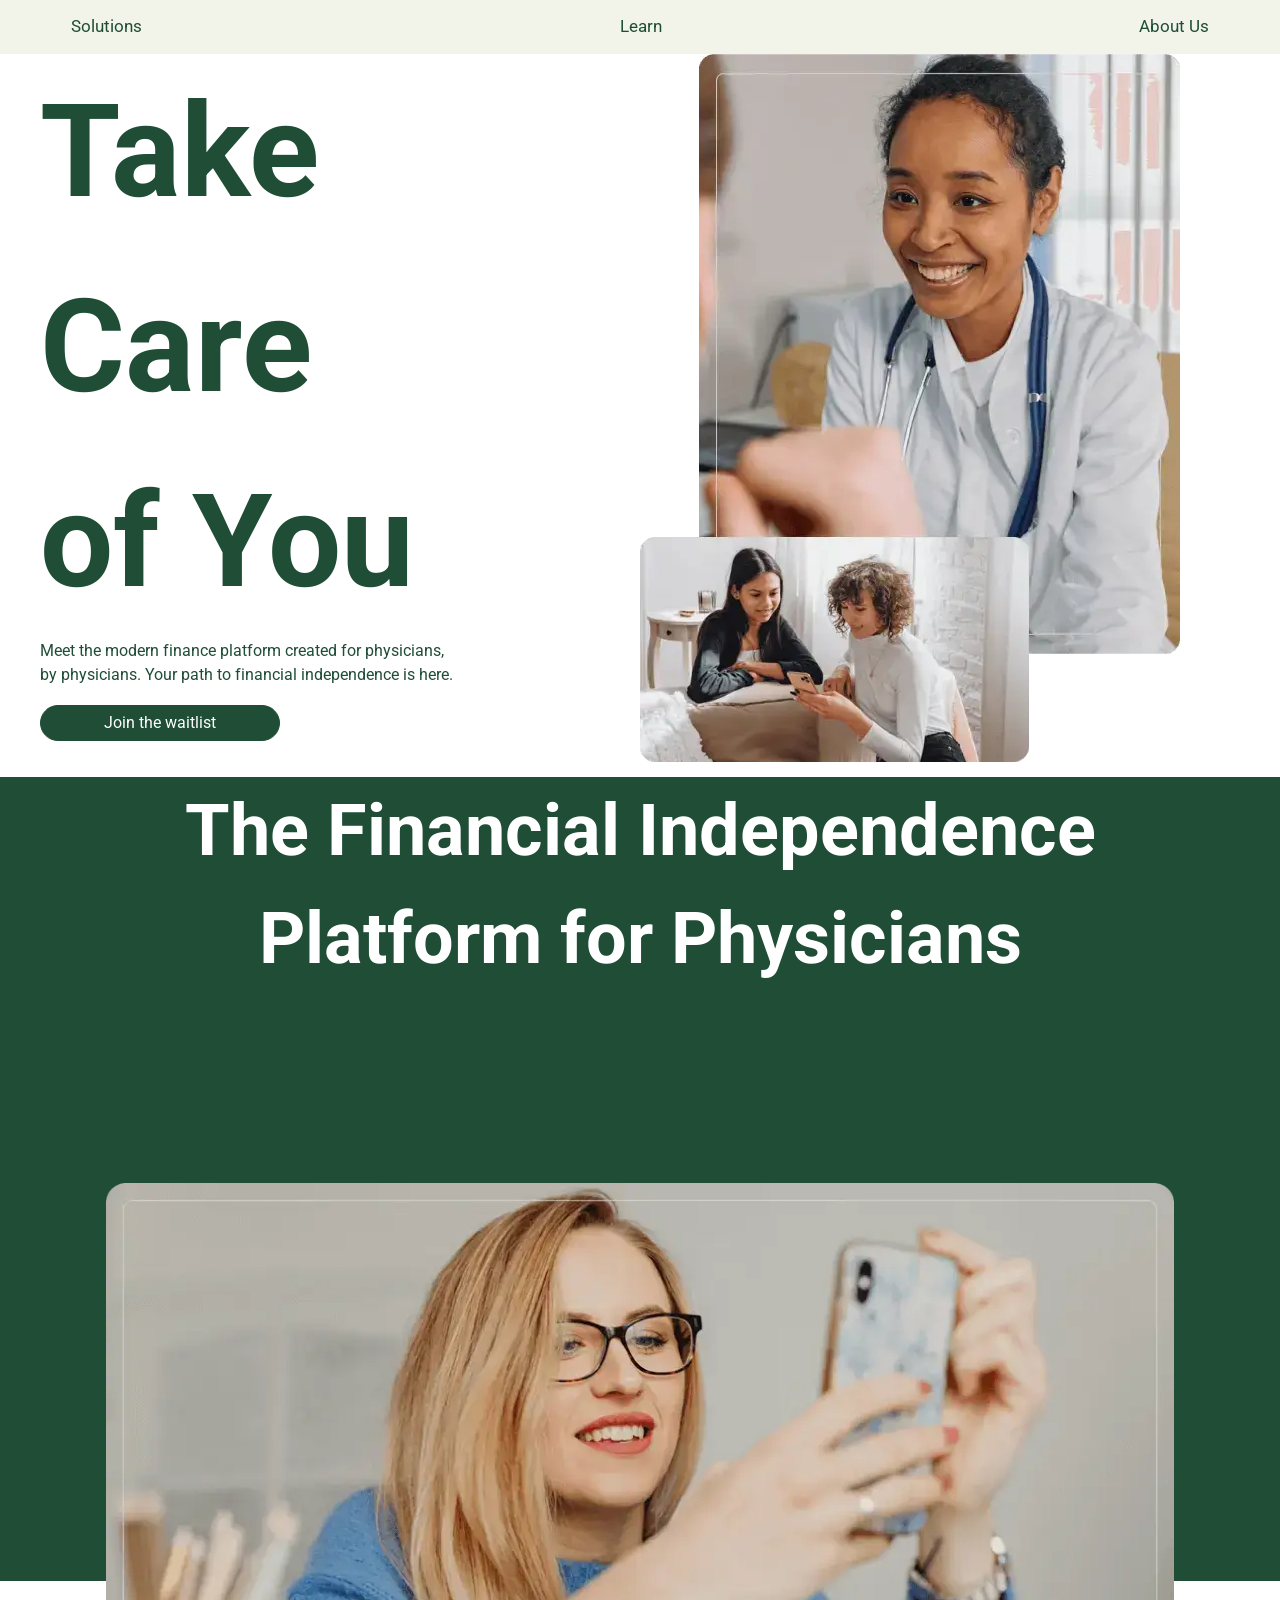
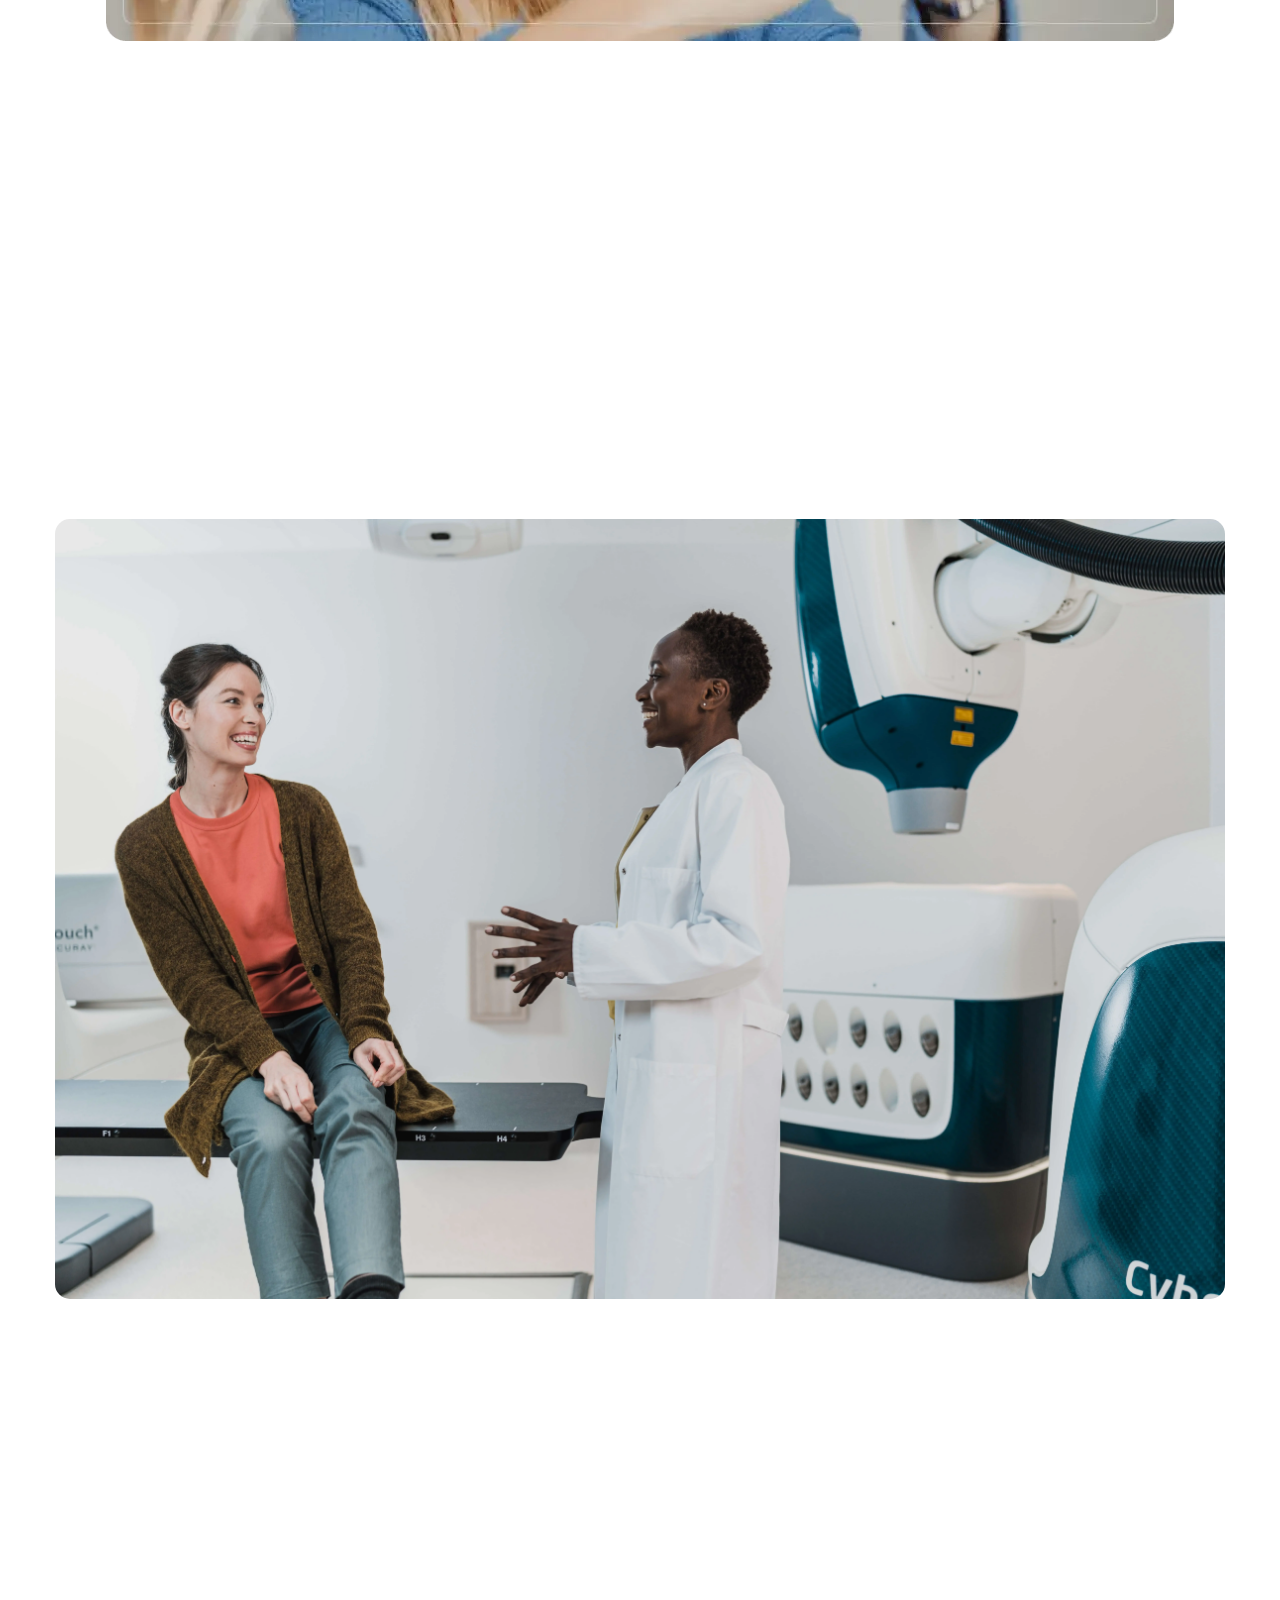
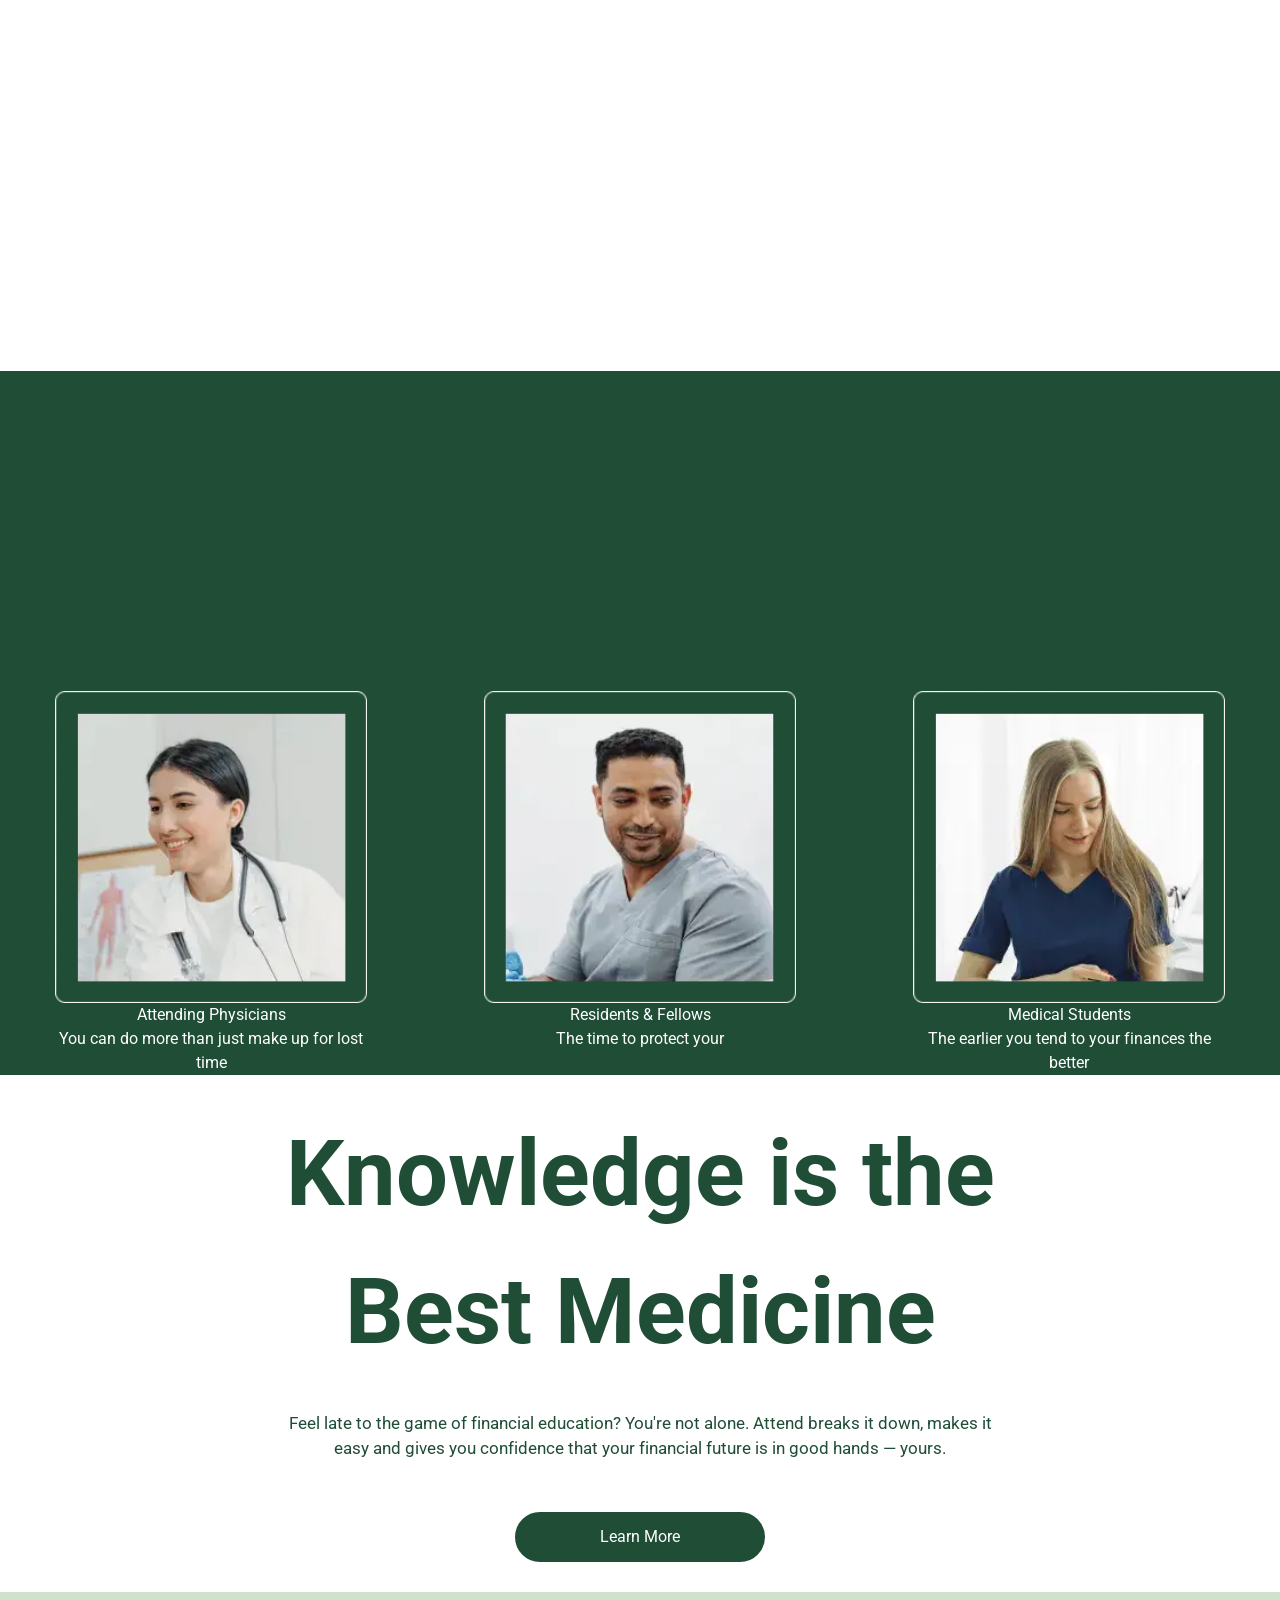
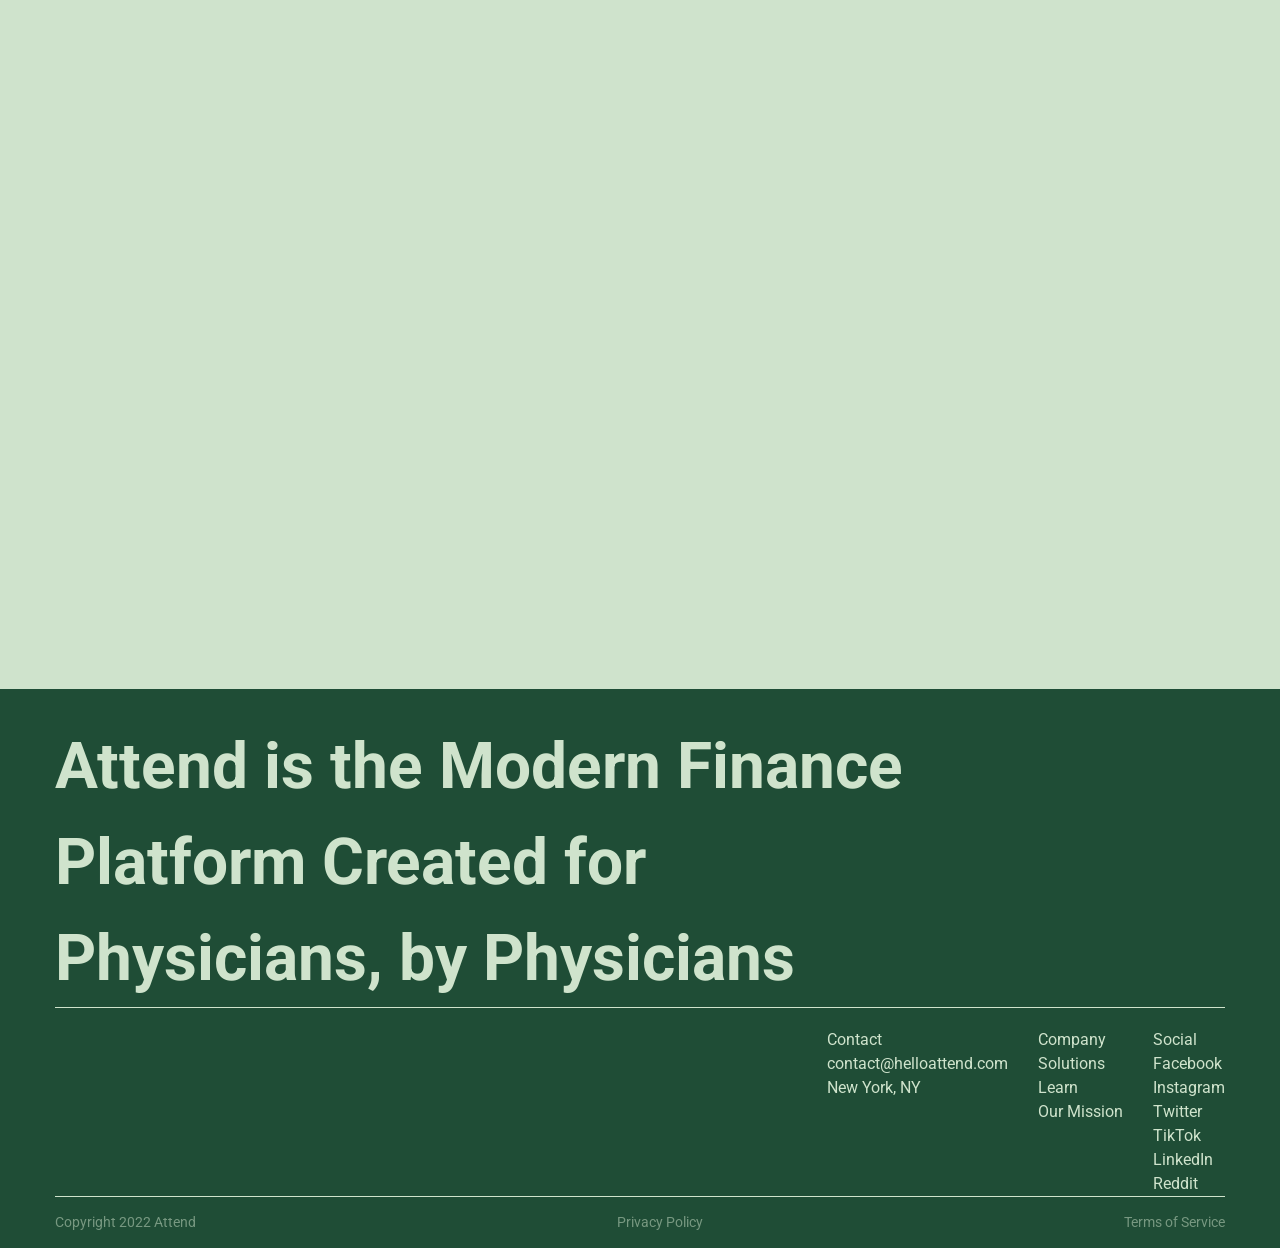
==== index.html @ bc24ff9e "Rename proj.html to index.html" ====
<!DOCTYPE html>
<html lang="en">
<head>
    <meta charset="UTF-8">
    <meta http-equiv="X-UA-Compatible" content="IE=edge">
    <meta name="viewport" content="width=device-width, initial-scale=1.0">
    <title>Document</title>
    <!--Google fonts-->
    <link rel="preconnect" href="https://fonts.googleapis.com">
    <link rel="preconnect" href="https://fonts.gstatic.com" crossorigin>
    <link href="https://fonts.googleapis.com/css2?family=Roboto&display=swap" rel="stylesheet">
    <!--css connected-->
    <link href="https://unpkg.com/aos@2.3.1/dist/aos.css" rel="stylesheet">
    <link rel="stylesheet" href="index.css">
    <link rel="stylesheet" href="mobile.css">
</head>
<body>
    <header class="header">
        <div class="container">
           <div class="navigation">
                <a class="active">Solutions</a>
                <a>Learn</a>
                <a>About Us</a>
           </div>
        </div>
    </header>
    <div class="wrapper" >
        <div class="left">
            <h1 class="title">Take <br> Care <br> of You </h1>
            <a class="subtitle">Meet the modern finance platform created for physicians, <br> by physicians. Your path to financial independence is here.</a>
            <div class="break"></div>
            <button class="join">Join the waitlist</button>
        </div>
        <div class="right">
            <img class="main-image" src="./234.webp">
        </div>

    </div>

    <div class="about">
        <div class="container">
            <h2 data-aos="fade-left">The Financial Independence <br> Platform for Physicians</h2>
            
            <p data-aos="fade-right">Doctors make so many sacrifices for the greater good, including their own financial <br> wellbeing. Attend is a comprehensive digital finance platform designed to change <br> that. Now you can take care of yourself as well as you take care of your patients.</p>
            <img class="bottom-image" src="./img2.webp">
        </div>
    </div>
    <div class="attending">
        <div class="container">
            <h2 data-aos="fade-right">Attending to Your <br> Financial life</h2>
            
            <p data-aos="fade-left">Physicians shouldn't have to choose between meaning and money — you <br> deserve both. Attend gives you the power to easily manage your finances <br> anytime, anywhere no sacrifice necessary.</p>
            <img class="doctor" src="./doctorpic.webp">
        </div>
    </div>
    <div class="solutions" >
        <div class="container">
            <div class="solutions-wrapper" data-aos="fade-left"
            data-aos-anchor-placement="bottom-bottom"  data-aos-duration="500" data-aos-delay="100">
                <div class="accordeon-wrapper">
                    <h2>A Financial Solutions <br> Platform that is...</h2>
                    <div class="accordeon" >
                        <div class="acc">
                          <input type="radio" name="accDuvidas" id="accDuvidas-1" />
                          <label for="accDuvidas-1">Tailored <img src="./plus.png"></label>
                          <p>Only for physicians — because there's no financial journey quite like yours.</p>
                        </div>
                        <div class="line"></div>
                        <div class="acc">
                          <input type="radio" name="accDuvidas" id="accDuvidas-2" />
                          <label for="accDuvidas-2">Empowering <img src="./plus.png"></label>
                          <p>The actionable information you need to make smarter financial decisions.</p>
                        </div>
                        <div class="line"></div>
                        <div class="acc">
                          <input type="radio" name="accDuvidas" id="accDuvidas-3" />
                          <label for="accDuvidas-3">Convenient <img src="./plus.png"></label>
                          <p>Always-on digital solution that fits in seamlessly with your always-on lifestyle.</p>
                        </div>
                        <div class="line"></div>
                      </div>
                       <button class="learn-more" >Learn More</button>
                </div>
                <img class="phone-image" src="./phone.png">
            </div>
        </div>
        
    </div>
    <div class="physicians">
        <div class="container">
            <div class="text-info">
                <h2 data-aos="fade-right">The World Needs <br> More Physicians. Not Less.</h2>
                <p data-aos="fade-left">Attend aims to ease the financial stress that contributes to burnout. Wherever you are in your career, a more successful financial future starts now.</p>
            </div>
            <div class="people">
                <div class="attending-physicians">
                    <img src="./attending.webp">
                    <p>Attending Physicians</p>
                    <p>You can do more than just make up for lost time</p>
                </div>
                <div class="fellas">
                    <img src="./fellas.webp">
                    <p>Residents & Fellows</p>
                    <p>The time to protect your</p>
                </div>
                <div class="students">
                    <img src="./students.webp">
                    <p>Medical Students</p>
                    <p>The earlier you tend to your finances the better</p>
                </div>
            </div>
        </div>
    </div>
    <div class="best-medicine">
        <div class="container">
            <div class="confidence">
                <h2>Knowledge is the <br> Best Medicine</h2>
                <p>Feel late to the game of financial education? You're not alone. Attend breaks it down, makes it <br> easy and gives you confidence that your financial future is in good hands — yours.</p>
                <button>Learn More</button>
            </div>
        </div>
    </div>
    <div class="join-us">
        <div class="container" style="padding-top: 15px;">
            <div class="register-wrapper">
                <div class="register" data-aos="fade-right" data-aos-delay="150">
                    <h2>Join the <br> Waitlist</h2>
                    <form>
                        
                        <input type="text" id="fname" name="fname" placeholder="Email">
                        
                        <input type="text" id="lname" name="lname" placeholder="First Name">

                        <input type="text" id="idkname" name="idkname"  placeholder="Last Name">
                      </form>
                      <div class="buttons">
                        <button>Attending</button>
                        <button>Felow</button>
                        <button>Resident</button>
                        <button>Medical Student</button>
                        
                    </div>
                    <button class="registration-button">Register</button>
                    </div>
                <img class="black-woman" src="./black-woman.webp" data-aos="zoom-in-up">
            </div>  
        </div>
    </div>
    <div class="footer">
        <div class="container">
            <div class="footer-heading">
                <h1>Attend is the Modern Finance <br> Platform Created for <br> Physicians, by Physicians</h1>
            </div>
            <div class="footer-navigation">
                <div class="contact">
                    <a>Contact</a>
                    <a>contact@helloattend.com</a>
                    <a>New York, NY</a>
                </div>
                <div class="company">
                    <a>Company</a>
                    <a>Solutions</a>
                    <a>Learn</a>
                    <a>Our Mission</a>
                </div>
                <div class="social">
                    <a>Social</a>
                    <a>Facebook</a>
                    <a>Instagram</a>
                    <a>Twitter</a>
                    <a>TikTok</a>
                    <a>LinkedIn</a>
                    <a>Reddit</a>
                </div>
            </div>
            <div class="rights">
                <p>Copyright 2022 Attend</p>
                <p>Privacy Policy</p>
                <p>Terms of Service</p>
            </div>
        </div>
    </div>
    <script src="https://unpkg.com/aos@2.3.1/dist/aos.js"></script>
    <script src="index.js"></script>
    <div class="preloader" id="preloader">
        <div class="spinner-3"></div>
    </div>
</body>
</html>
---- index.css ----
/* Указываем box sizing */
*,
*::before,
*::after {
  box-sizing: border-box;
}

/* Убираем внутренние отступы */
ul[class],
ol[class] {
  padding: 0;
}

/* *{
  border: 1px solid red;
} */

html {
  height: 100%;
  overflow-x: hidden;
}

/* Убираем внешние отступы */
body,
h1,
h2,
h3,
h4,
p,
ul[class],
ol[class],
li,
figure,
figcaption,
blockquote,
dl,
dd {
  margin: 0;
}

/* Выставляем основные настройки по-умолчанию для body */
body {
  min-height: 100vh;
  scroll-behavior: smooth;
  text-rendering: optimizeSpeed;
  line-height: 1.5;
  font-family: 'Roboto', sans-serif;
  overflow-x:hidden;
}

/* Удаляем стандартную стилизацию для всех ul и il, у которых есть атрибут class*/
ul[class],
ol[class] {
  list-style: none;
}

/* Элементы a, у которых нет класса, сбрасываем до дефолтных стилей */
a:not([class]) {
  text-decoration-skip-ink: auto;
}

/* Упрощаем работу с изображениями */
img {
  max-width: 100%;
  display: block;
}

/* Указываем понятную периодичность в потоке данных у article*/
article > * + * {
  margin-top: 1em;
}

/* Наследуем шрифты для инпутов и кнопок */
input,
button,
textarea,
select {
  font: inherit;
}

:root {
    --main-bg-color: #1F4D36;

}

.break{
  width: 100%;
}

.header {
  background-color: #F2F4EA;
}

.container{
  --container-width: 1200px;

  max-width: var(--container-width);
  padding: 0 15px;
  margin: 0 auto;

}



.navigation{
  display: flex;
  justify-content: space-between;
  align-items: center;
  background-color:  #F2F4EA;
}

.navigation a{
  float: left;
  display: block;
  color: var(--main-bg-color);
  text-align: center;
  padding: 14px 16px;
  text-decoration: none;
  font-size: 17px;
}

.navigation a:hover{
  background-color: #ddd;
  color: black;
}

.title{
  font-size: 130px;
  color: var(--main-bg-color);
  
}
.wrapper{
  display: flex;
  
  margin: 0 auto;
  max-width: 1200px;
}
.left{
  width: 50%;
}
.right{
  display: flex;
  
}



.wrapper a{
  color: var(--main-bg-color);
}

.wrapper .join{
  border-radius: 30px;
  border: 1px solid var(--main-bg-color);
  background-color: var(--main-bg-color);
  width: 40%;
  height: 4vh;
  text-align: center;
  margin-top: 2vh;
  color:white;
  cursor: pointer;
  transition: all 0.3s ease-in-out;

}
.wrapper .join:hover{
  -webkit-transform: scale(1.2);
  -ms-transform: scale(1.2);
  transform: scale(1.2);
  transition: all 0.3s ease-in-out;
}



.about{
  background-color: var(--main-bg-color);
  display:flex;
  align-items: center;
  justify-content: center;
  text-align: center;
  margin-top: 15px;
}

.main-image{
  object-fit: contain;
}

.bottom-image{
  position: relative;
  top: 60px;
}

.about h2{
  color: white;
  font-size: 72px;
  
}

.about p{
  color: white;
  padding-top: 58px;
}

.attending{
  display: flex;
  justify-content: center;
  text-align: center;
  align-items: center;
}

.attending h2{
  color: var(--main-bg-color);
  font-size: 92px;
  margin-top: 100px;
}

.attending p{
    color: var(--main-bg-color);
    size: 20px;
    padding-top: 60px;
    padding-bottom: 30px;
}

.doctor{
  border-radius: 15px;
  
}

.solutions-wrapper{
  display: flex;
  justify-content: space-evenly;
  margin-top: 30px;
}

.solutions-wrapper h2{
  color: var(--main-bg-color);
  size: 52px;
}

.phone-image{
  size: 85%;
}
/*Аккордион-элементы*/
h4 {
  font-family: 'Rufina';
  font-weight: 700;
  font-size: 2em;
  margin: 1em 0;
  text-align: center;
}



.accordeon {
  display: flex;
  flex-wrap: wrap;
  margin: -0.5em auto;
  width: 90%;
  max-width: 60em;
}
.accordeon .acc {
  flex: 1 0 29em;
  margin: 0.5em;
  font-family: 'Open Sans', sans-serif;
  display: flex;
  flex-direction: column;
}
.accordeon .acc input {
  display: none;
}
.accordeon .acc input:checked ~ p {
  font-size: 14px;
  opacity: 1;
  transition: font-size 300ms 0ms ease-in, opacity 300ms 300ms ease-in;
}
.accordeon .acc label {
  font-weight: bold;
  text-transform: uppercase;
  font-size: 16px;
  padding: 0.5em 1em;
  cursor: pointer;
  color: var(--main-bg-color);
  display: flex;
  align-items: center;
  
}

.accordeon .acc label img{
  margin-left: 5px;
  size: 50%;
}

.accordeon .acc p {
  font-size: 0;
  line-height: 1.25;
  padding: 1rem;
  opacity: 0;
  transition: font-size 300ms 300ms ease-in, opacity 300ms 0ms ease-in;
  color: var(--main-bg-color);
}

.line{
  height: 2px;
  width: 100%;
  background-color:var(--main-bg-color);
  border-radius: 5px;
}

.learn-more{
  display: flex;
  border-style: solid;
  border-color: var(--main-bg-color);
  border-width: 2px;
  border-radius: 30px;
  width: 150px;
  height: 50px;
  text-align: center;
  align-items: center;
  justify-content: center;
  margin-top: 20px;
  margin-bottom: 10px;
  transition: ease-in-out;
  background-color: white;
}

.learn-more:hover{
  background-color: var(--main-bg-color);
  color: white;
  transition:all 0.3s ease-in-out;
}

.physicians{
  background-color: var(--main-bg-color);
}

.text-info{
  align-items: center;
  justify-content: center;
  text-align: center;
}

.text-info h2{
  color: white;
  font-size: 71px;
}

.text-info p{
  color: white;
  font-size: 19px;
  margin-top: 20px;
}

.people{
  display: flex;
  justify-content: space-around;
  gap: 10%;
  margin-bottom: 30px;
}

.people img{
  margin-top: 30px;
  width: 100%;
}

.attending-physicians{
  width: 30%;
  text-align: center;
}

.attending-physicians p{
  color: white;
}

.fellas{
  width: 30%;
  text-align: center;
}

.fellas p{
  color: white;
}

.students{
  width: 30%;
  text-align: center;
}

.students p{
  color: white;
}

.best-medicine{
  align-items: center;
  text-align: center;
  margin-bottom: 30px;
}

.confidence h2{
  font-size: 92px;
  color: var(--main-bg-color);
  margin-bottom: 30px;
}

.confidence p{
  font-size: 17px;
  color: var(--main-bg-color);
  margin-bottom: 50px;
}
.confidence button{
  color: white;
  background-color: var(--main-bg-color);
  width: 250px;
  height: 50px;
  border-color: var(--main-bg-color);
  border-style: solid;
  border-radius: 30px;
  cursor: pointer;
  transition: all 0.3s ease-in-out;
}

.confidence button:hover{
  -webkit-transform: scale(1.2);
  -ms-transform: scale(1.2);
  transform: scale(1.2);
  transition: all 0.3s ease-in-out;
}

.join-us{
  background-color:  #CFE3CC;
}

.register-wrapper{
  display: flex;
  justify-content: space-between;
  padding-top: 15px;
}




.register h2{
  font-size: 75px;
  color: var(--main-bg-color);
}

input[type=text] {
  width: 80%;
  padding: 12px 20px;
  margin: 20px 0;
  background-color: #CFE3CC;
  border: none;
  border-bottom: 2px solid var(--main-bg-color);
}

.buttons button{
  background-color: #ffffff00;
  color: var(--main-bg-color);
  border: 2px solid var(--main-bg-color);
  border-radius: 20px;
  width: 140px;
  height: 40px;
  transition:all 0.3s ease-in-out;
  cursor: pointer;
}

.buttons button:hover{
  background-color: var(--main-bg-color);
  color: white;
  transition:all 0.3s ease-in-out;
}

.registration-button{
  height: 45px;
  width: 150px;
  color: white;
  background-color: var(--main-bg-color);
  border: 2px solid var(--main-bg-color);
  border-radius: 25px;
  margin-top: 20px;
  margin-bottom: 10px;
  cursor: pointer;
  transition: all 0.3s ease-in-out;
}

.registration-button:hover{
  -webkit-transform: scale(1.2);
  -ms-transform: scale(1.2);
  transform: scale(1.2);
  transition: all 0.3s ease-in-out;
}

.footer{
  background-color: var(--main-bg-color);
}

.footer-heading{
  border-bottom: 1px solid  #CFE3CC;
  margin-bottom: 20px;
}

.footer-heading h1{
  font-size: 64px;
  color: #CFE3CC;
  padding-top: 30px;
  
}

.footer-navigation{
  display: flex;
  justify-content: flex-end;
  gap: 30px;
  color:  #CFE3CC;
  border-bottom: 1px solid #CFE3CC;
  
}

.footer-navigation a{
  display: inline-block;
}

.rights{
  display: flex;
  justify-content: space-between;
  font-size: 14px;
  color:  #CFE3CC80;
  margin-top: 15px;
  padding-bottom: 15px  ;
}

.preloader {
  display: flex;
  justify-content: center;
  align-items: center;
  position: fixed;
  inset: 0;
  background-color: white;
}

.contact{
  display: flex;
  flex-direction: column;
}

.company{
  display: flex;
  flex-direction: column;
}

.social{
  display: flex;
  flex-direction: column;
}

.preloader.load-complete{
  display: none;
}

.spinner-3 {
  width: 100px;
  padding: 8px;
  aspect-ratio: 1;
  border-radius: 50%;
  background: #25b09b;
  --_m: 
    conic-gradient(#0000 10%,#000),
    linear-gradient(#000 0 0) content-box;
  -webkit-mask: var(--_m);
          mask: var(--_m);
  -webkit-mask-composite: source-out;
          mask-composite: subtract;
  animation: s3 1s infinite linear;
}
@keyframes s3 {to{transform: rotate(1turn)}}
---- mobile.css ----
@media (max-width: 780px){
    .register-wrapper{
        display: block;
        width: 100%;
    }
    .join a{
        font-size: 12px;
    }
    .black-woman{
        display: none;
    }
    .register-wrapper{
        text-align: center;
    }
}
@media (max-width: 850px){
    .title{
        font-size:90px ;
    }
}
@media (max-width: 670px){
    .title{
        font-size: 60px;
    }
    .main-image{
        display: none;
    }
    .wrapper .join{
        width: 80%;
        height: 5vh;
    }
    .wrapper{
        text-align: center;
    }
    .subtitle{
        font-size: 25px;
    }
    .left{
        width: 100%;
    }
}
@media (max-width: 490px){
    .confidence h2{
        font-size: 60px;
    }
}

@media (max-width: 570px){
    
    .attending h2{
        font-size: 50px;
    }
    .text-info h2{
        font-size: 45px;
    }
}

@media (max-width: 530px){
    .accordeon{
        display: block;
    }
    
    .right{
        display: none;
    }
    
}

@media (max-width:770px){
    .accordeon-wrapper{
        display: flex;
        flex-direction: column;
        align-items: center;
        justify-content: center;
    }
    .phone-image{
        display: none;
    }
}

@media (max-width: 480px){
    .bottom-image{
        display: none;
    }
    
    .attending h2{
        font-size: 60px
    }
    .about p{
        padding-bottom: 10px;
    }
    .attending h2{
        margin: 0 auto;
    }
}

@media (max-width: 420px){
    .confidence h2{
        font-size: 60px;
    }
    .about h2{
        font-size: 40px;
    }
    .about p{
        font-size: 12px;
    }
    .footer-navigation a{
        font-size: 14px;
    }
}



@media (max-width: 765px){
    .wrapper .join{
        height: 6vh;
    }
}

@media(max-width: 670px){
    .footer-heading h1{
        font-size: 35px;
        text-align: center;
    }
}
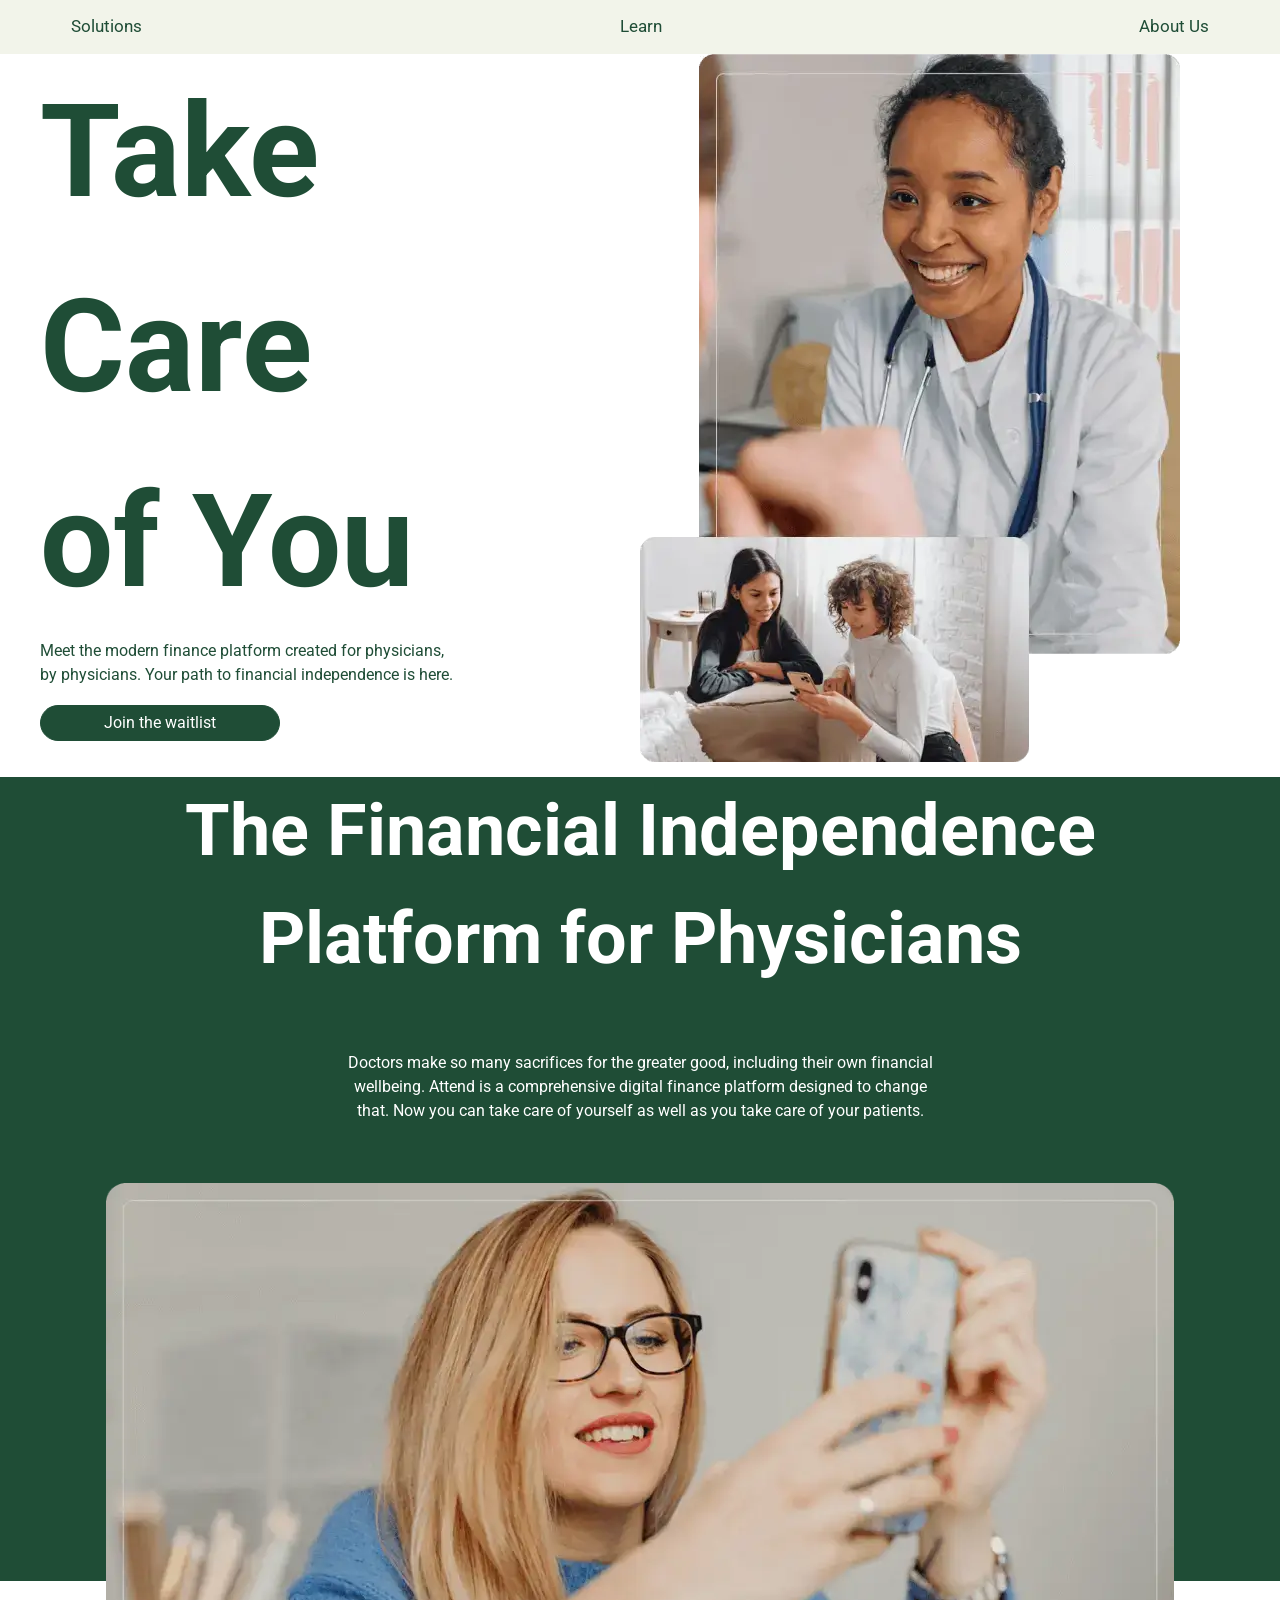
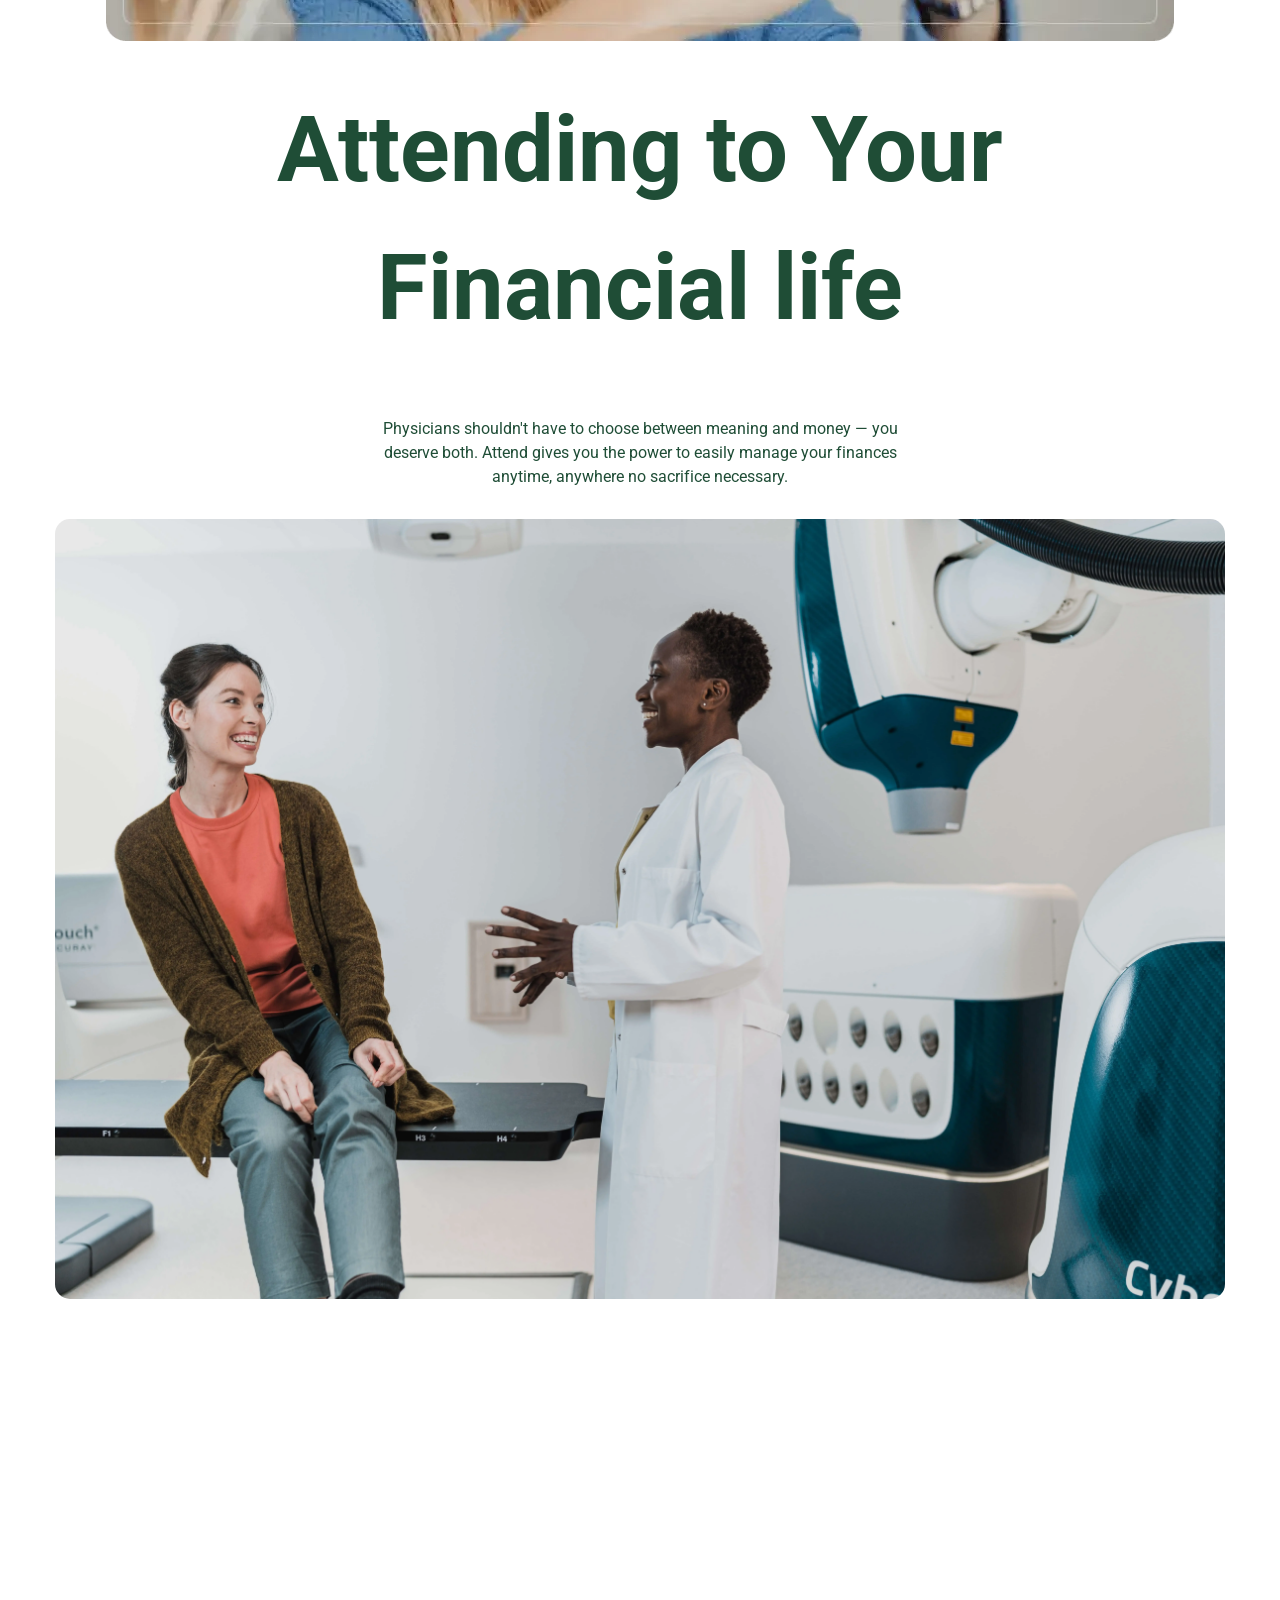
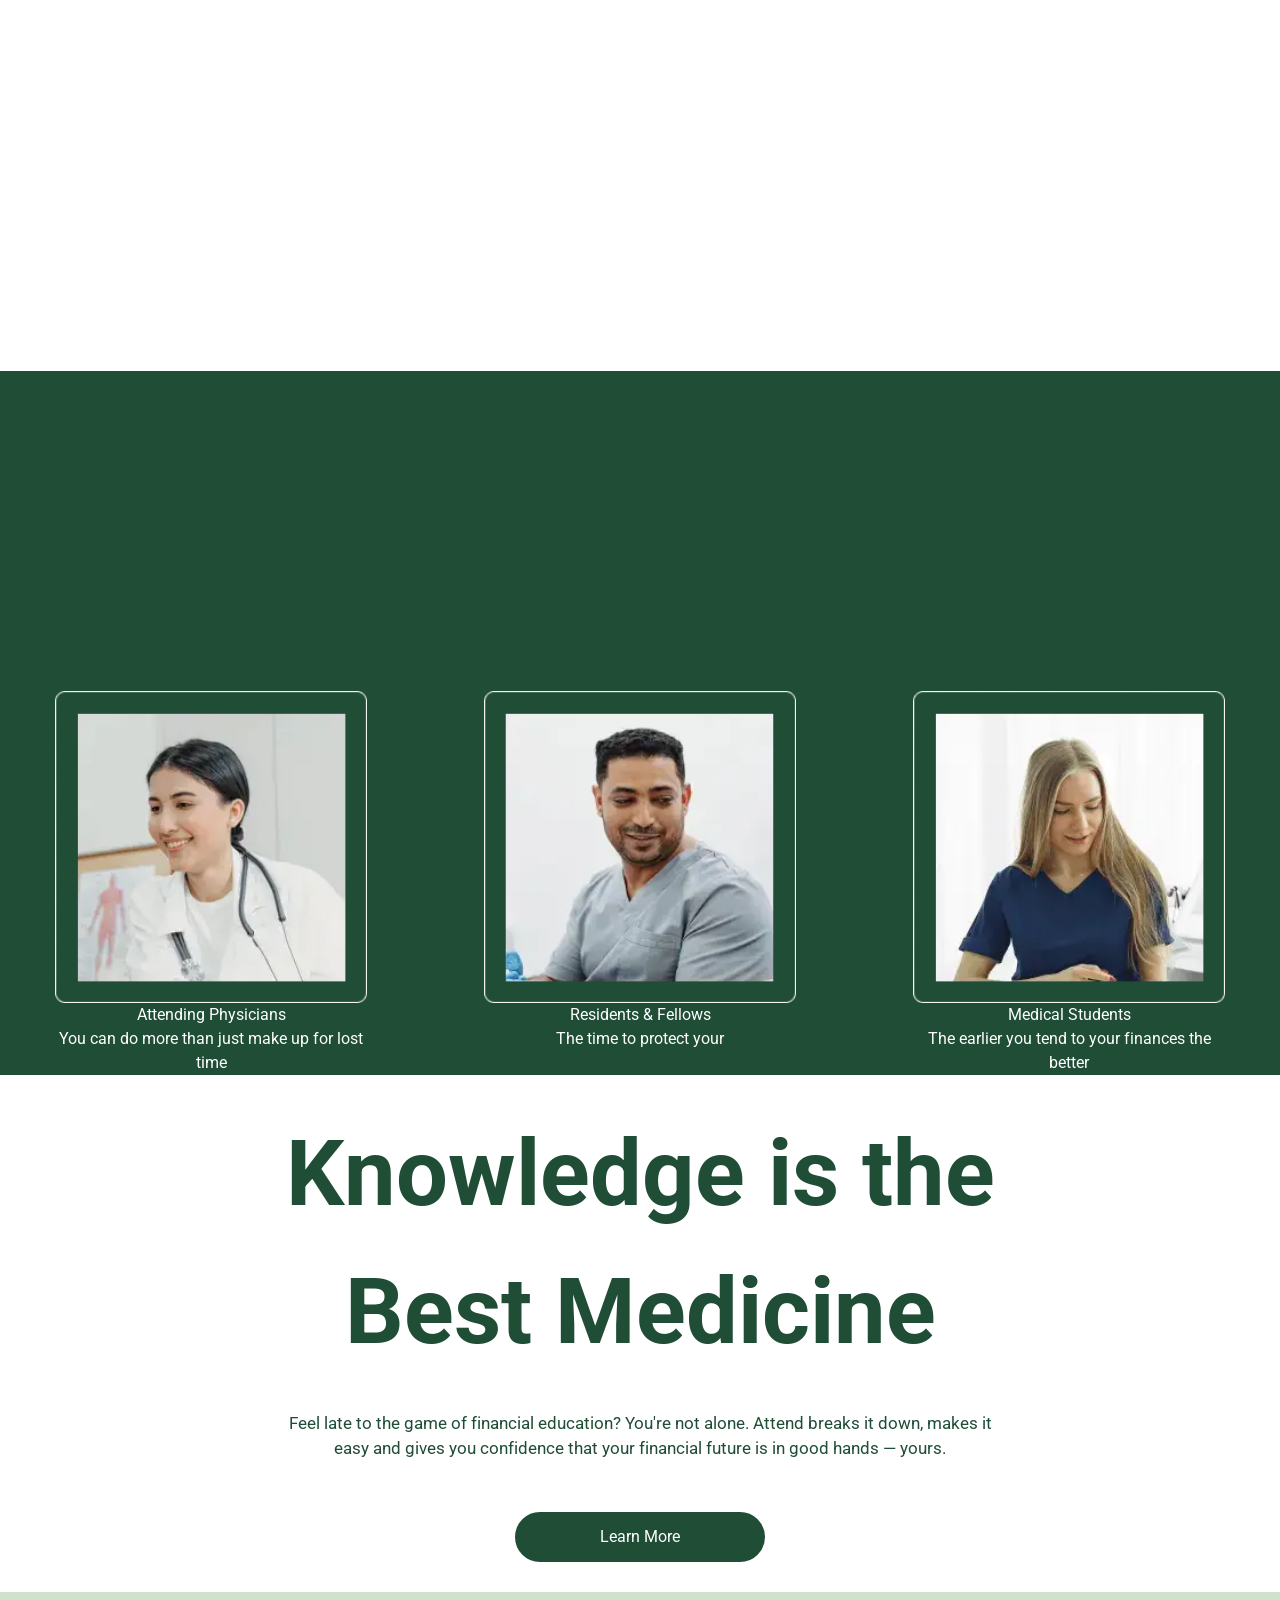
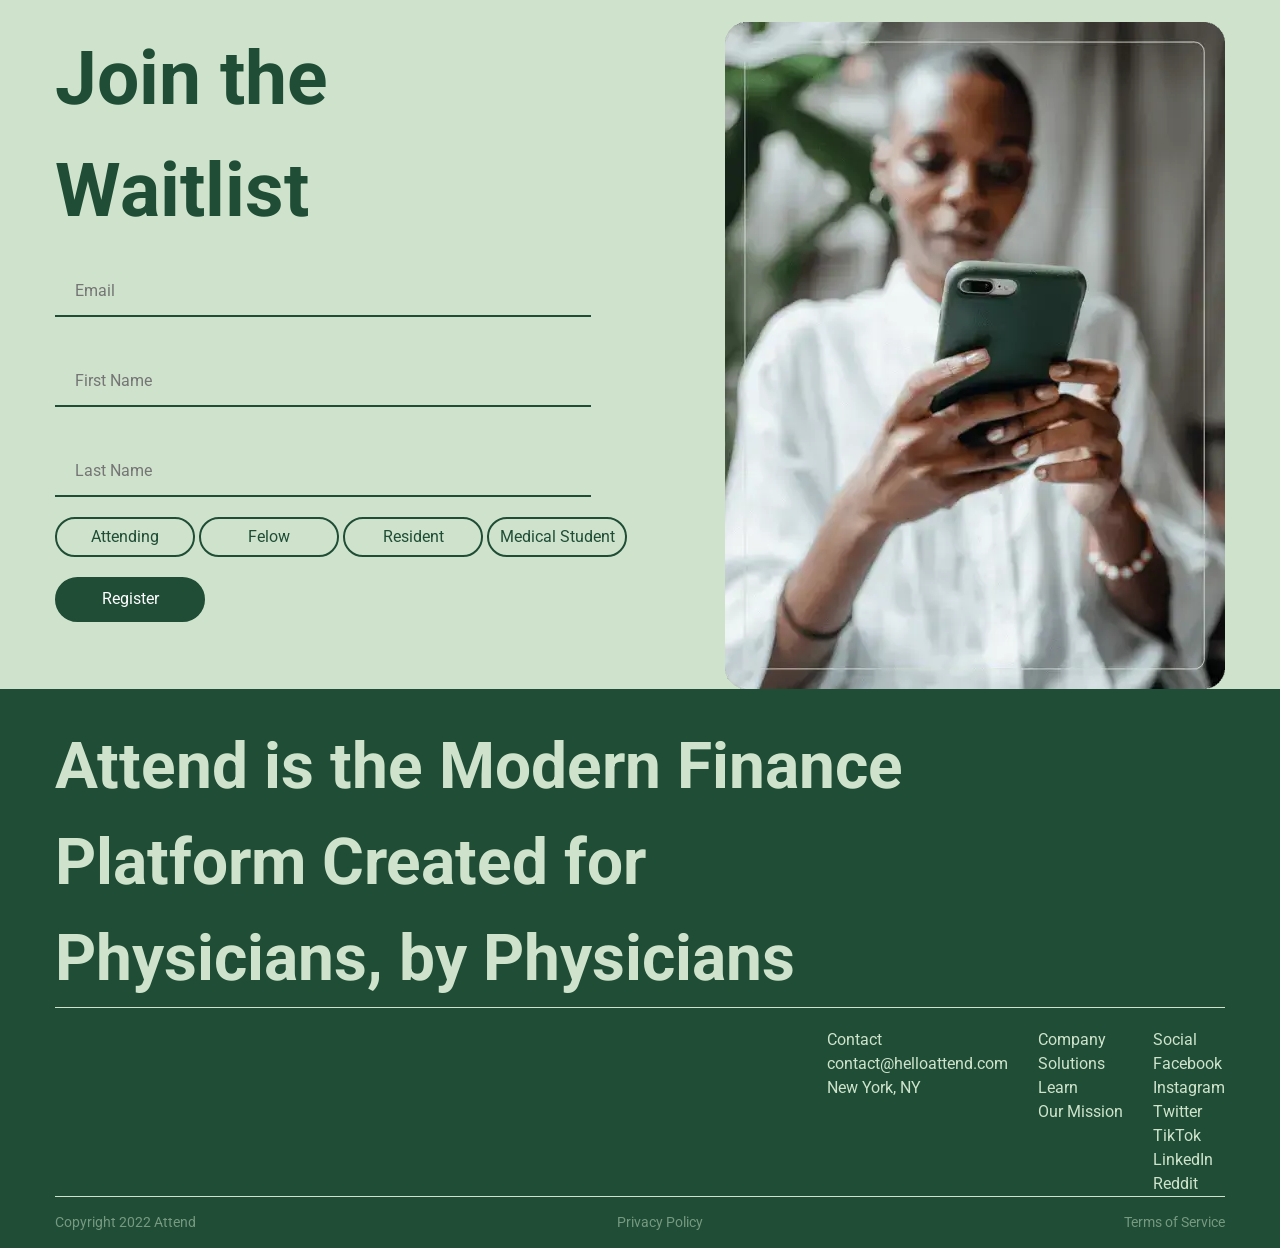
==== commit 0e93359f: "Add files via upload" ====
--- a/index.html
+++ b/index.html
@@ -186,4 +186,4 @@
         <div class="spinner-3"></div>
     </div>
 </body>
-</html>
+</html>
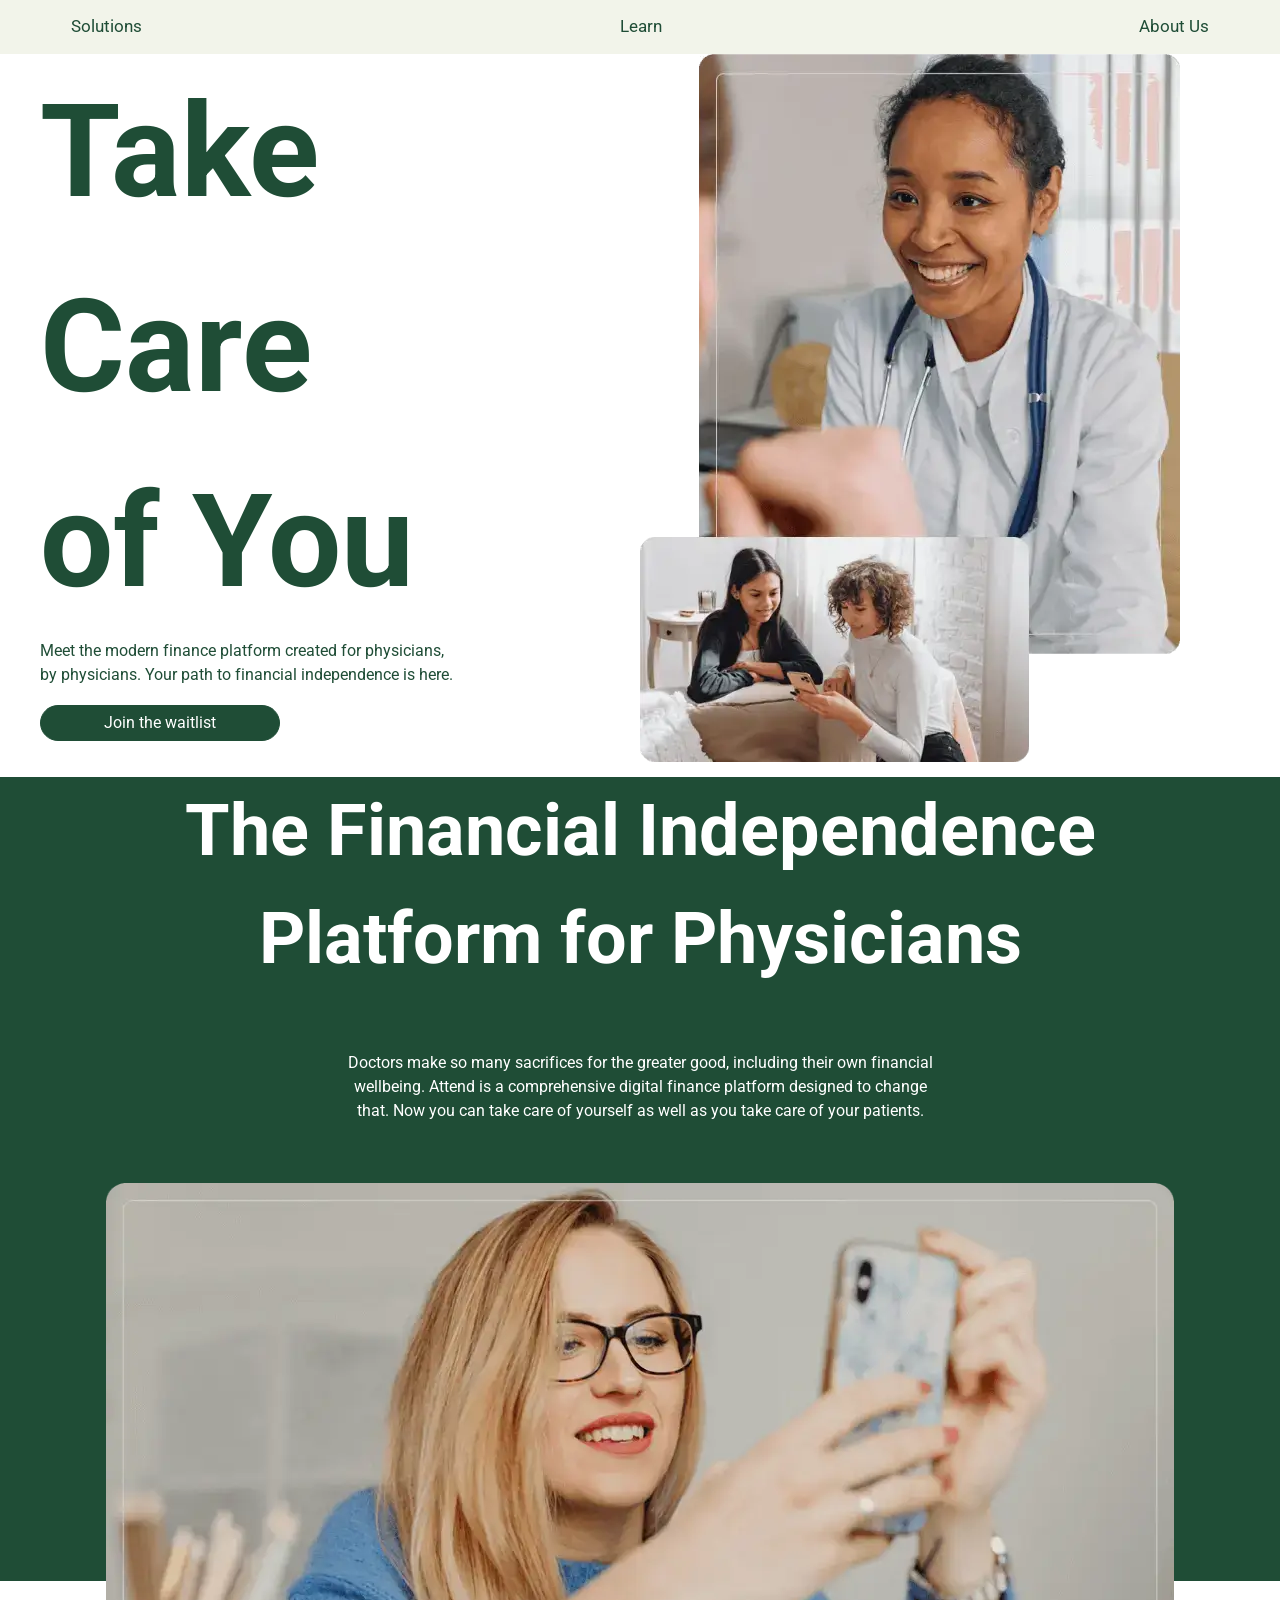
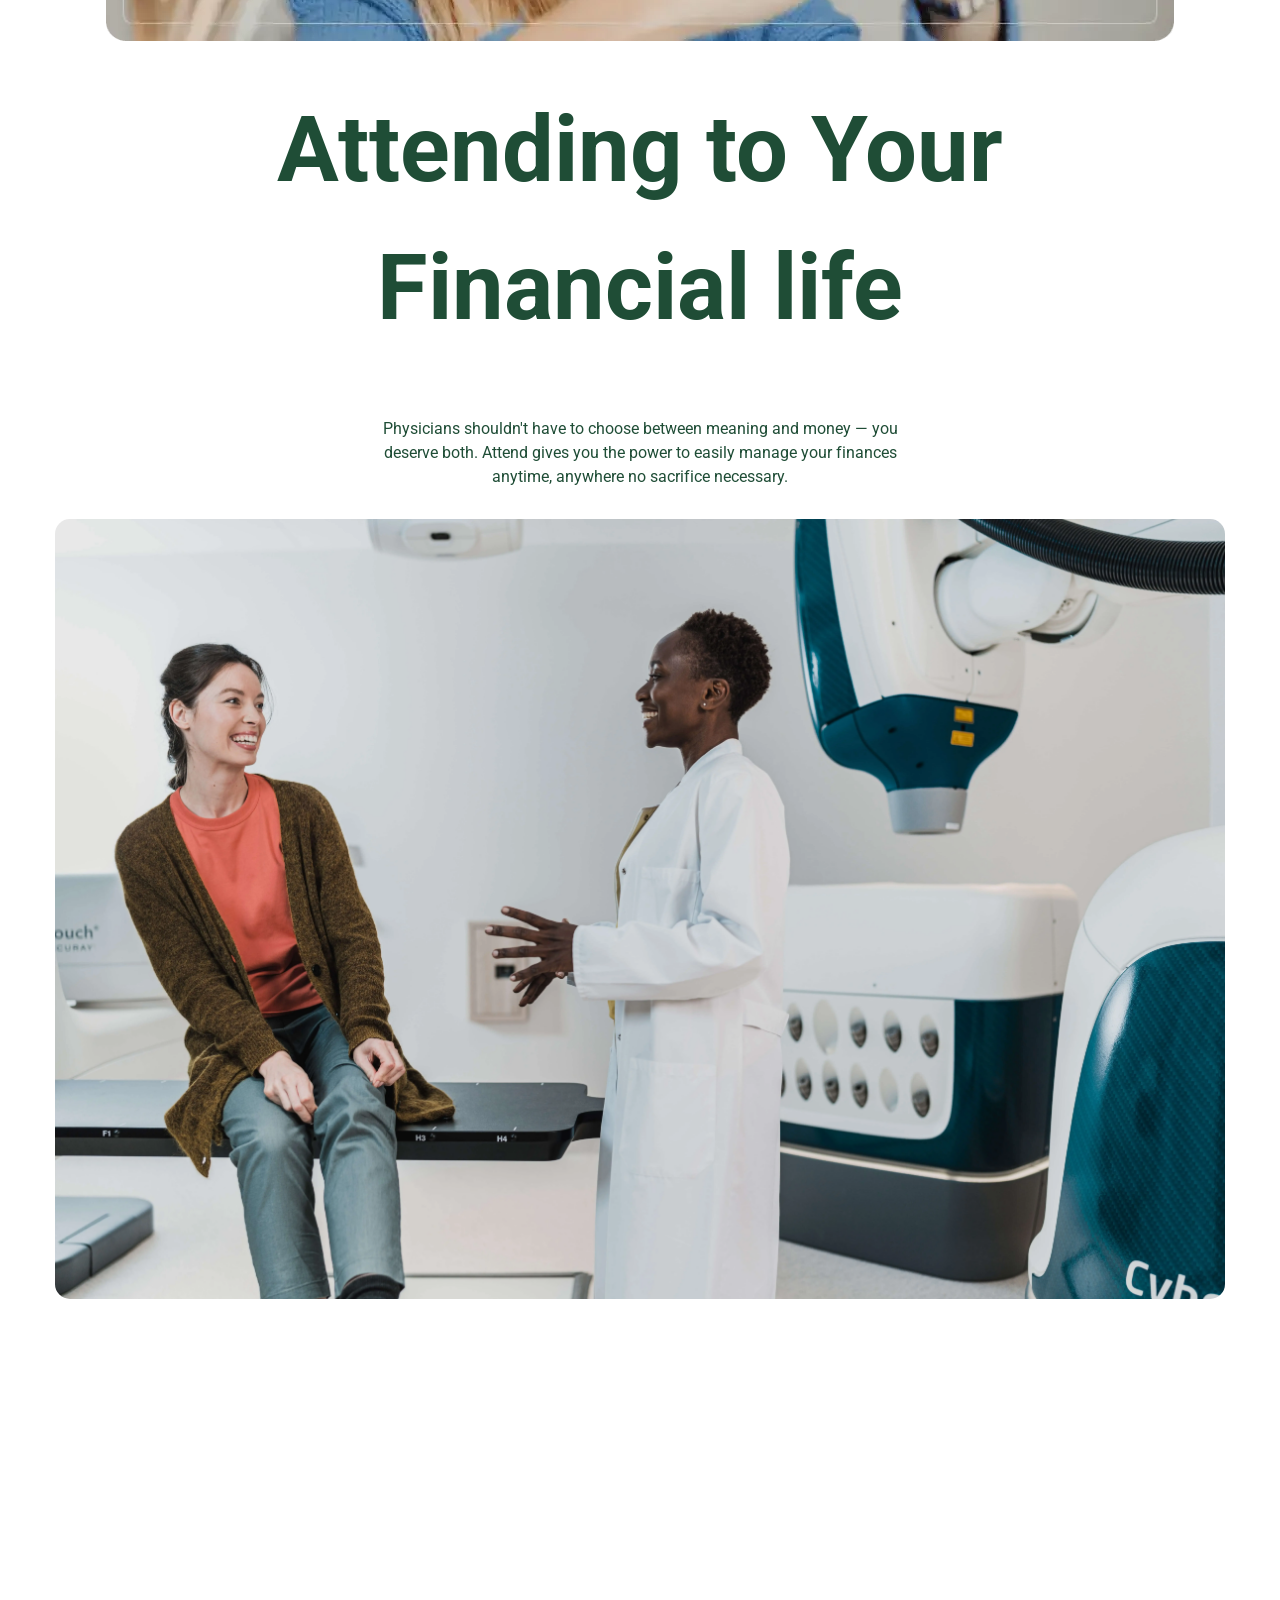
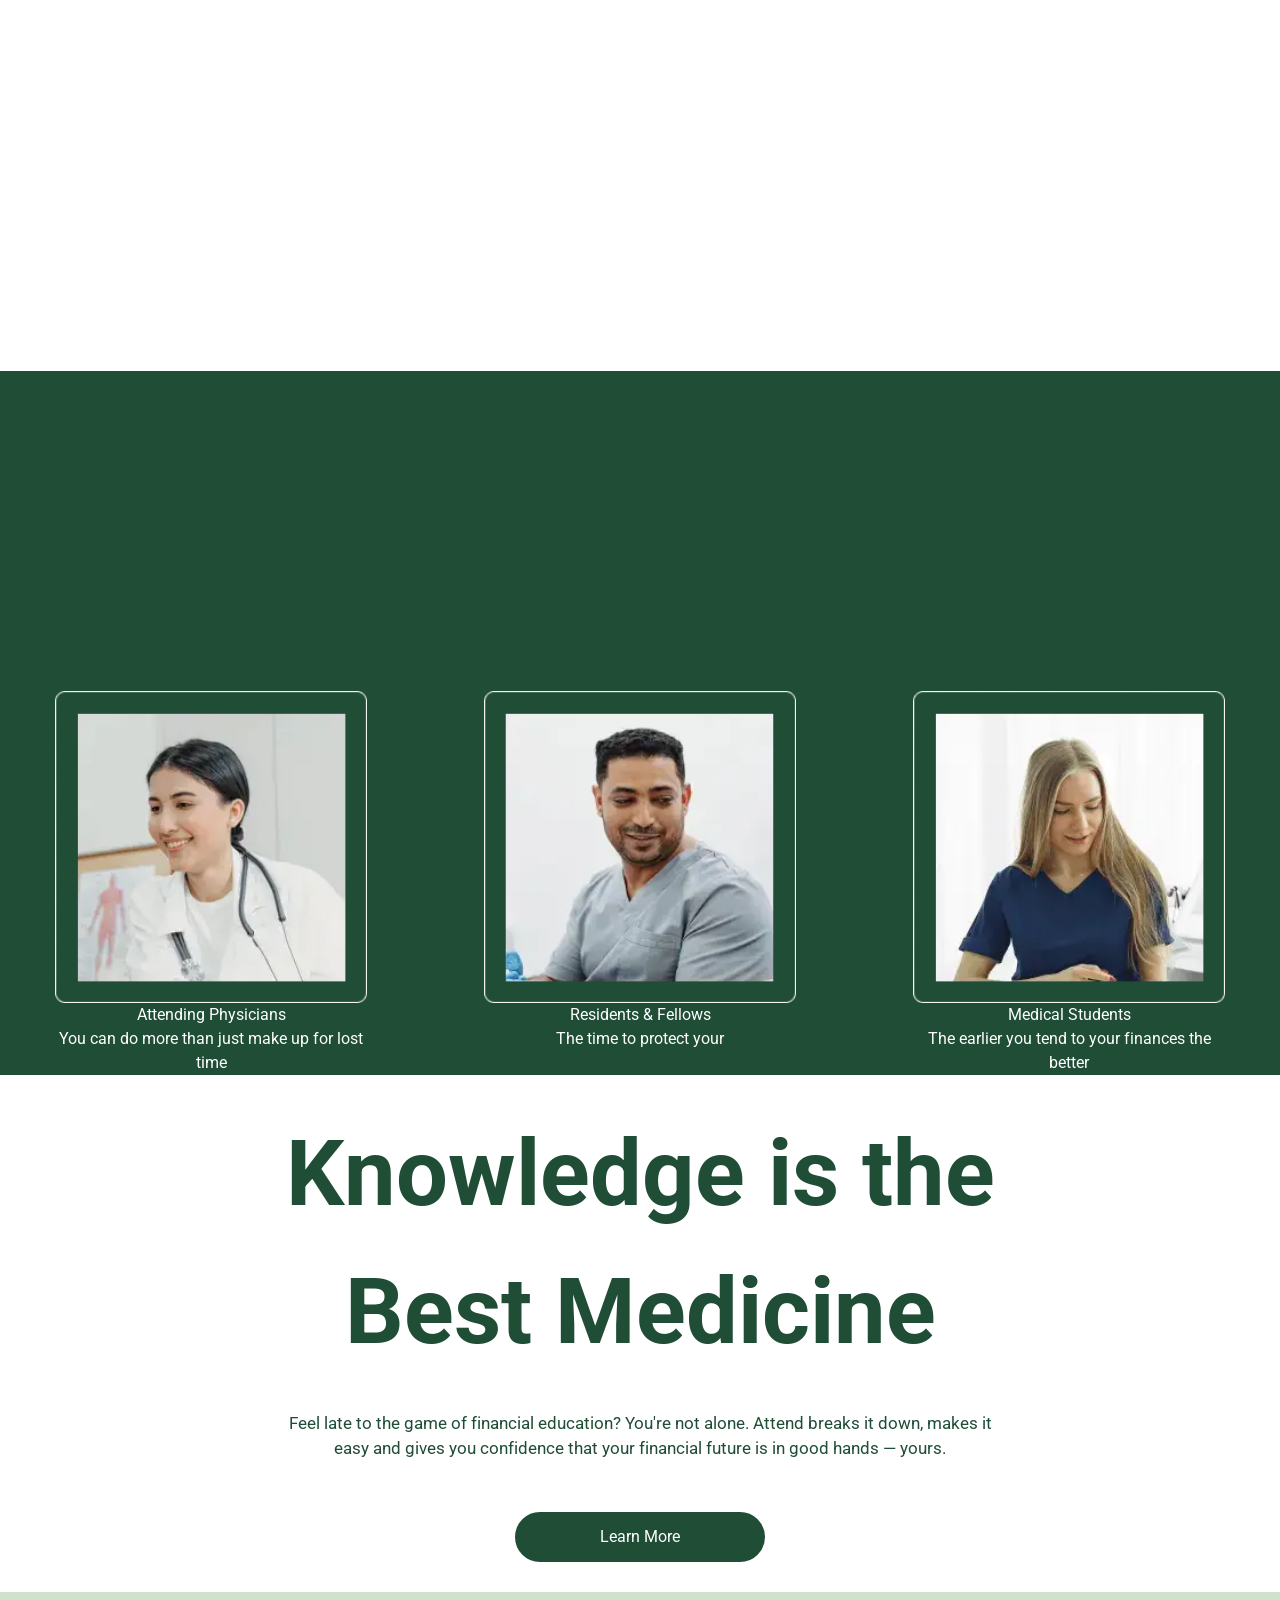
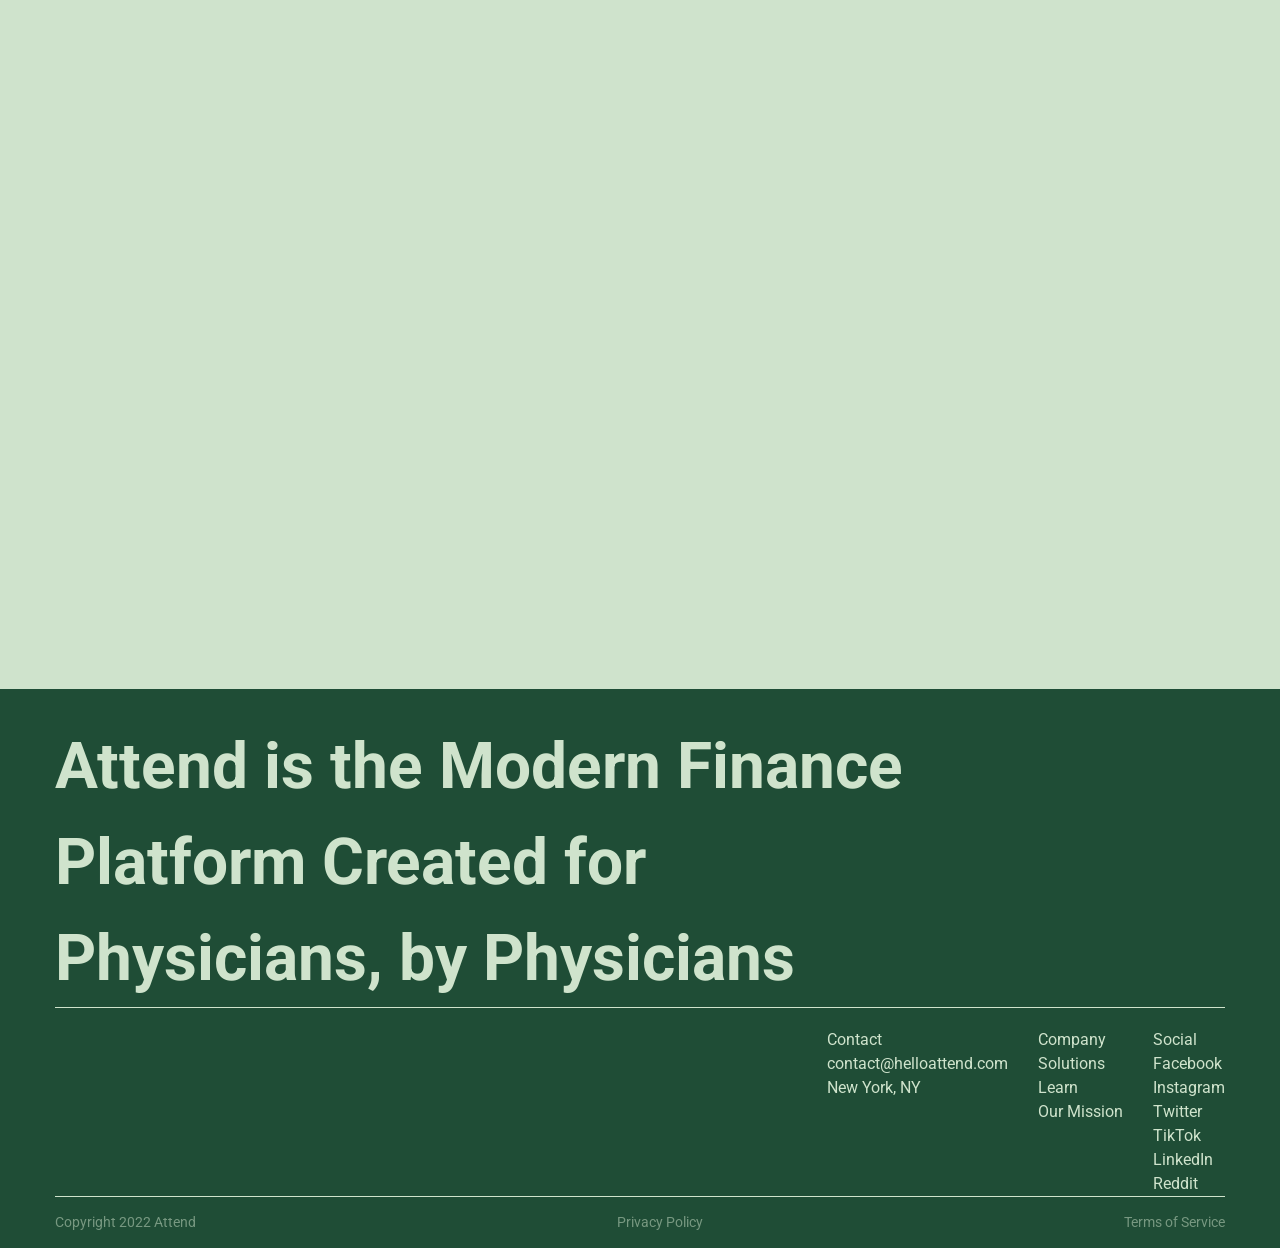
==== commit 31209d89: "Add files via upload" ====
--- a/index.html
+++ b/index.html
@@ -1,10 +1,12 @@
 <!DOCTYPE html>
-<html lang="en">
+<html dir="ltr" lang="en">
 <head>
     <meta charset="UTF-8">
     <meta http-equiv="X-UA-Compatible" content="IE=edge">
     <meta name="viewport" content="width=device-width, initial-scale=1.0">
-    <title>Document</title>
+    <meta name="description" content="The Financial Independence Platform for Physicians">
+    <meta name="viewport" content="width=device-width, initial-scale=1, viewport-fit=cover">
+    <title>Take Care of You</title>
     <!--Google fonts-->
     <link rel="preconnect" href="https://fonts.googleapis.com">
     <link rel="preconnect" href="https://fonts.gstatic.com" crossorigin>
@@ -39,24 +41,24 @@
 
     <div class="about">
         <div class="container">
-            <h2 data-aos="fade-left">The Financial Independence <br> Platform for Physicians</h2>
+            <h2 data-aos="fade-left" data-aos-once="true">The Financial Independence <br> Platform for Physicians</h2>
             
-            <p data-aos="fade-right">Doctors make so many sacrifices for the greater good, including their own financial <br> wellbeing. Attend is a comprehensive digital finance platform designed to change <br> that. Now you can take care of yourself as well as you take care of your patients.</p>
+            <p data-aos="fade-right" data-aos-once="true">Doctors make so many sacrifices for the greater good, including their own financial <br> wellbeing. Attend is a comprehensive digital finance platform designed to change <br> that. Now you can take care of yourself as well as you take care of your patients.</p>
             <img class="bottom-image" src="./img2.webp">
         </div>
     </div>
     <div class="attending">
         <div class="container">
-            <h2 data-aos="fade-right">Attending to Your <br> Financial life</h2>
+            <h2 data-aos="fade-right" data-aos-once="true">Attending to Your <br> Financial life</h2>
             
-            <p data-aos="fade-left">Physicians shouldn't have to choose between meaning and money — you <br> deserve both. Attend gives you the power to easily manage your finances <br> anytime, anywhere no sacrifice necessary.</p>
+            <p data-aos="fade-left" data-aos-once="true">Physicians shouldn't have to choose between meaning and money — you <br> deserve both. Attend gives you the power to easily manage your finances <br> anytime, anywhere no sacrifice necessary.</p>
             <img class="doctor" src="./doctorpic.webp">
         </div>
     </div>
     <div class="solutions" >
         <div class="container">
             <div class="solutions-wrapper" data-aos="fade-left"
-            data-aos-anchor-placement="bottom-bottom"  data-aos-duration="500" data-aos-delay="100">
+            data-aos-anchor-placement="bottom-bottom"  data-aos-duration="500" data-aos-delay="100" data-aos-once="true">
                 <div class="accordeon-wrapper">
                     <h2>A Financial Solutions <br> Platform that is...</h2>
                     <div class="accordeon" >
@@ -89,8 +91,8 @@
     <div class="physicians">
         <div class="container">
             <div class="text-info">
-                <h2 data-aos="fade-right">The World Needs <br> More Physicians. Not Less.</h2>
-                <p data-aos="fade-left">Attend aims to ease the financial stress that contributes to burnout. Wherever you are in your career, a more successful financial future starts now.</p>
+                <h2 data-aos="fade-right" data-aos-once="true">The World Needs <br> More Physicians. Not Less.</h2>
+                <p data-aos="fade-left" data-aos-once="true">Attend aims to ease the financial stress that contributes to burnout. Wherever you are in your career, a more successful financial future starts now.</p>
             </div>
             <div class="people">
                 <div class="attending-physicians">
@@ -123,7 +125,7 @@
     <div class="join-us">
         <div class="container" style="padding-top: 15px;">
             <div class="register-wrapper">
-                <div class="register" data-aos="fade-right" data-aos-delay="150">
+                <div class="register" data-aos="fade-right" data-aos-delay="150" data-aos-once="true">
                     <h2>Join the <br> Waitlist</h2>
                     <form>
                         
@@ -142,7 +144,7 @@
                     </div>
                     <button class="registration-button">Register</button>
                     </div>
-                <img class="black-woman" src="./black-woman.webp" data-aos="zoom-in-up">
+                <img class="black-woman" src="./black-woman.webp" data-aos="zoom-in-up" data-aos-once="true">
             </div>  
         </div>
     </div>
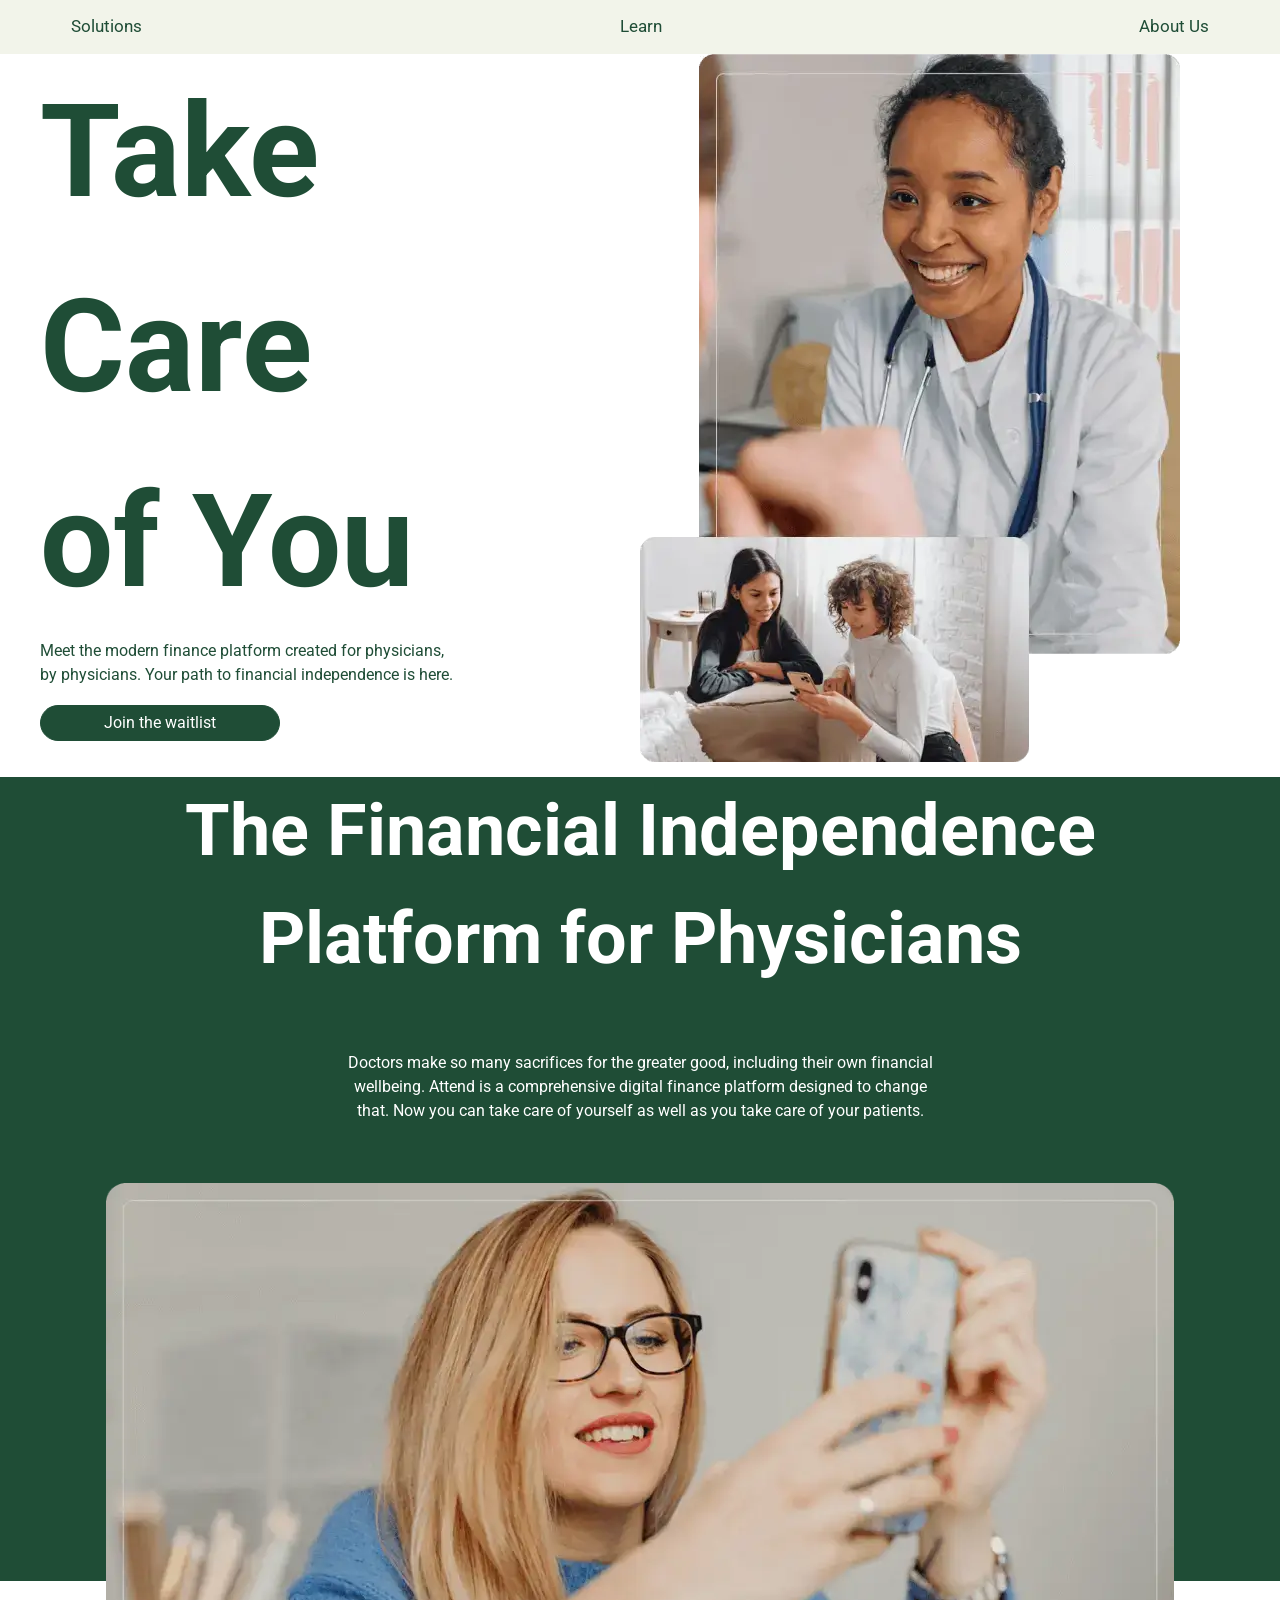
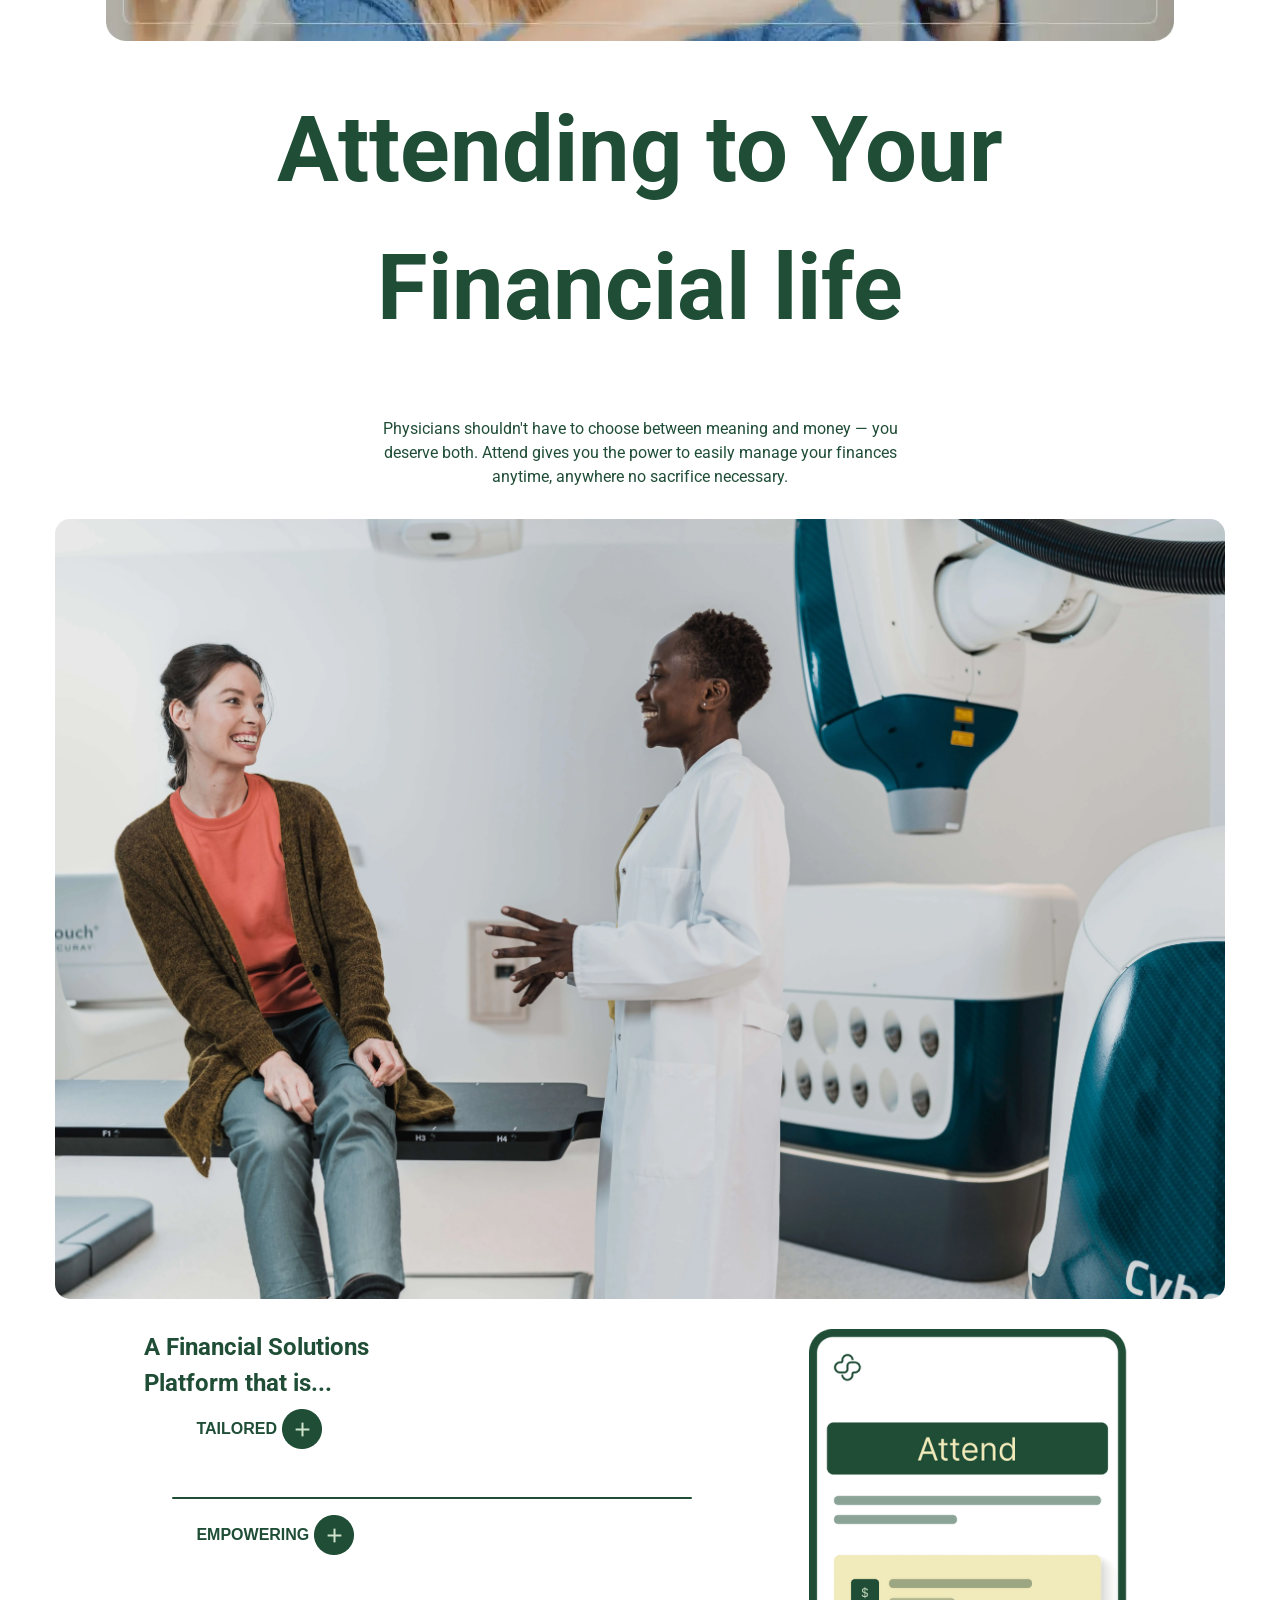
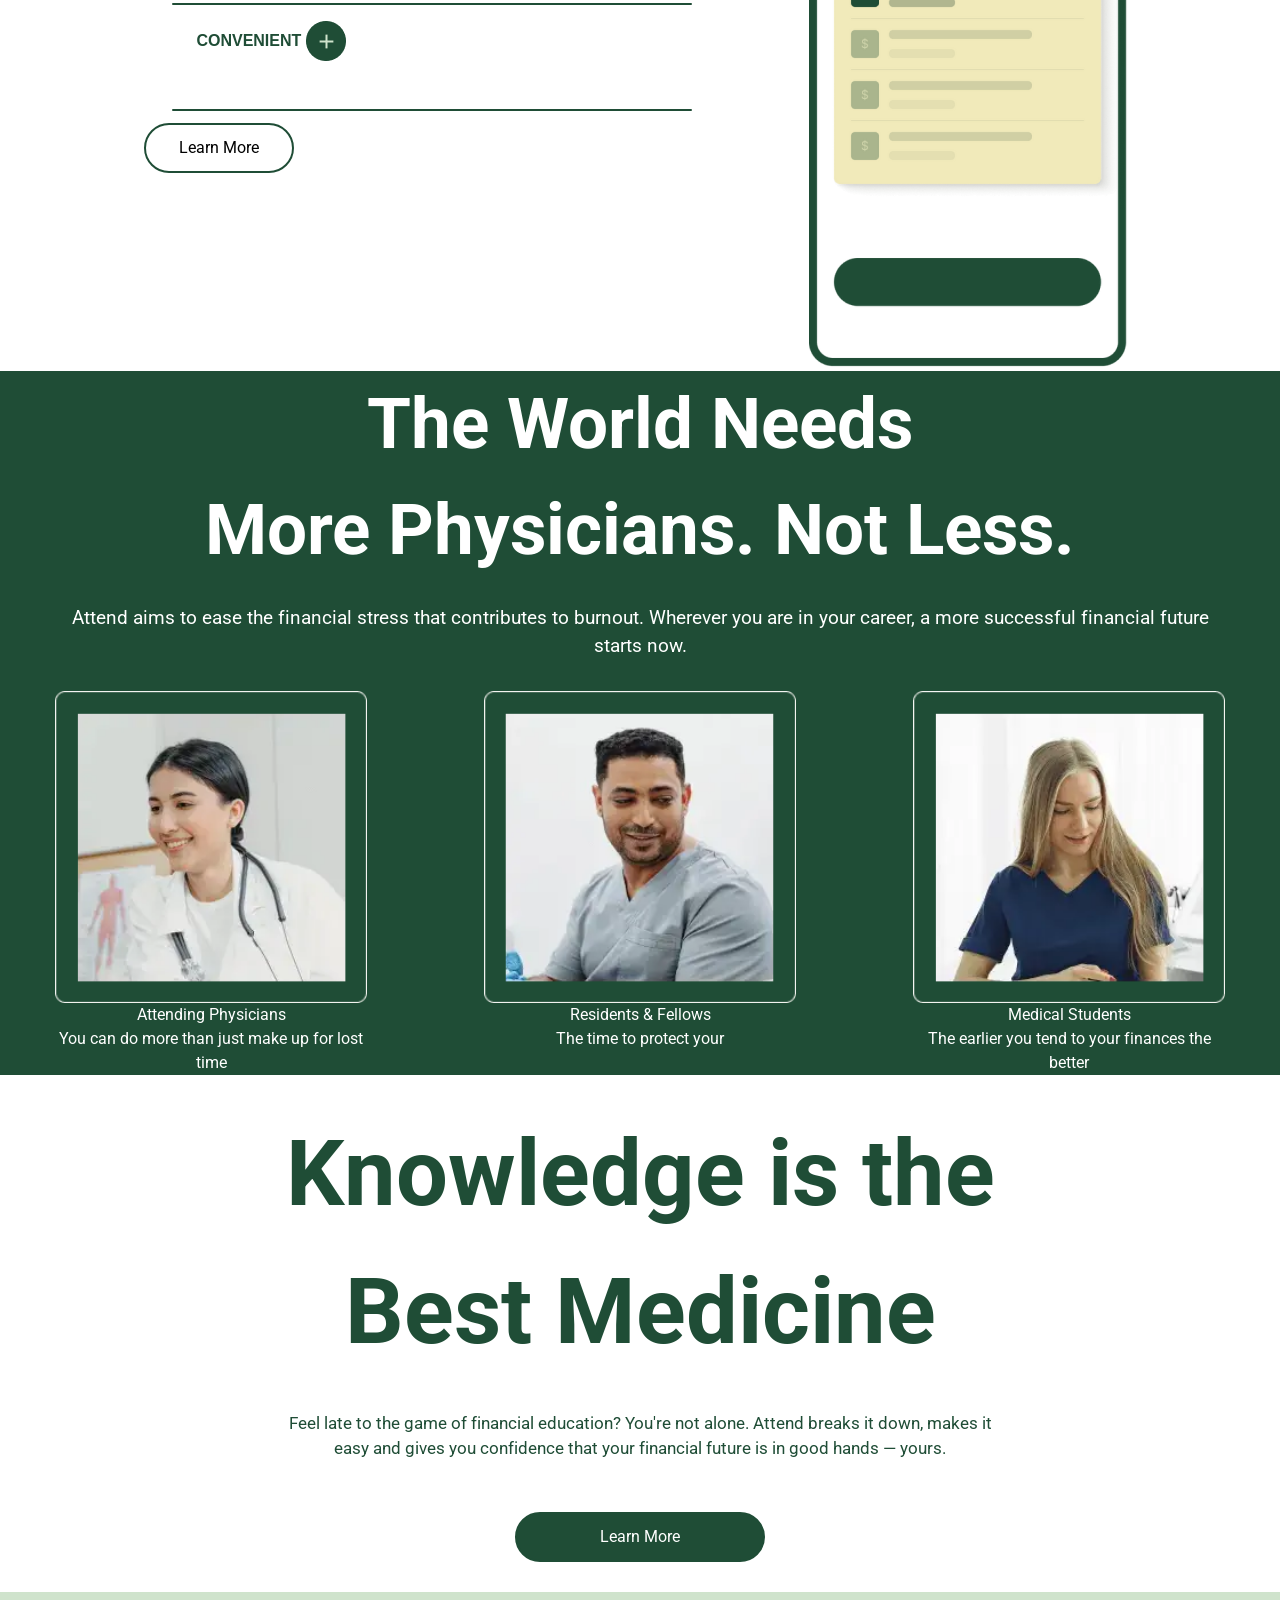
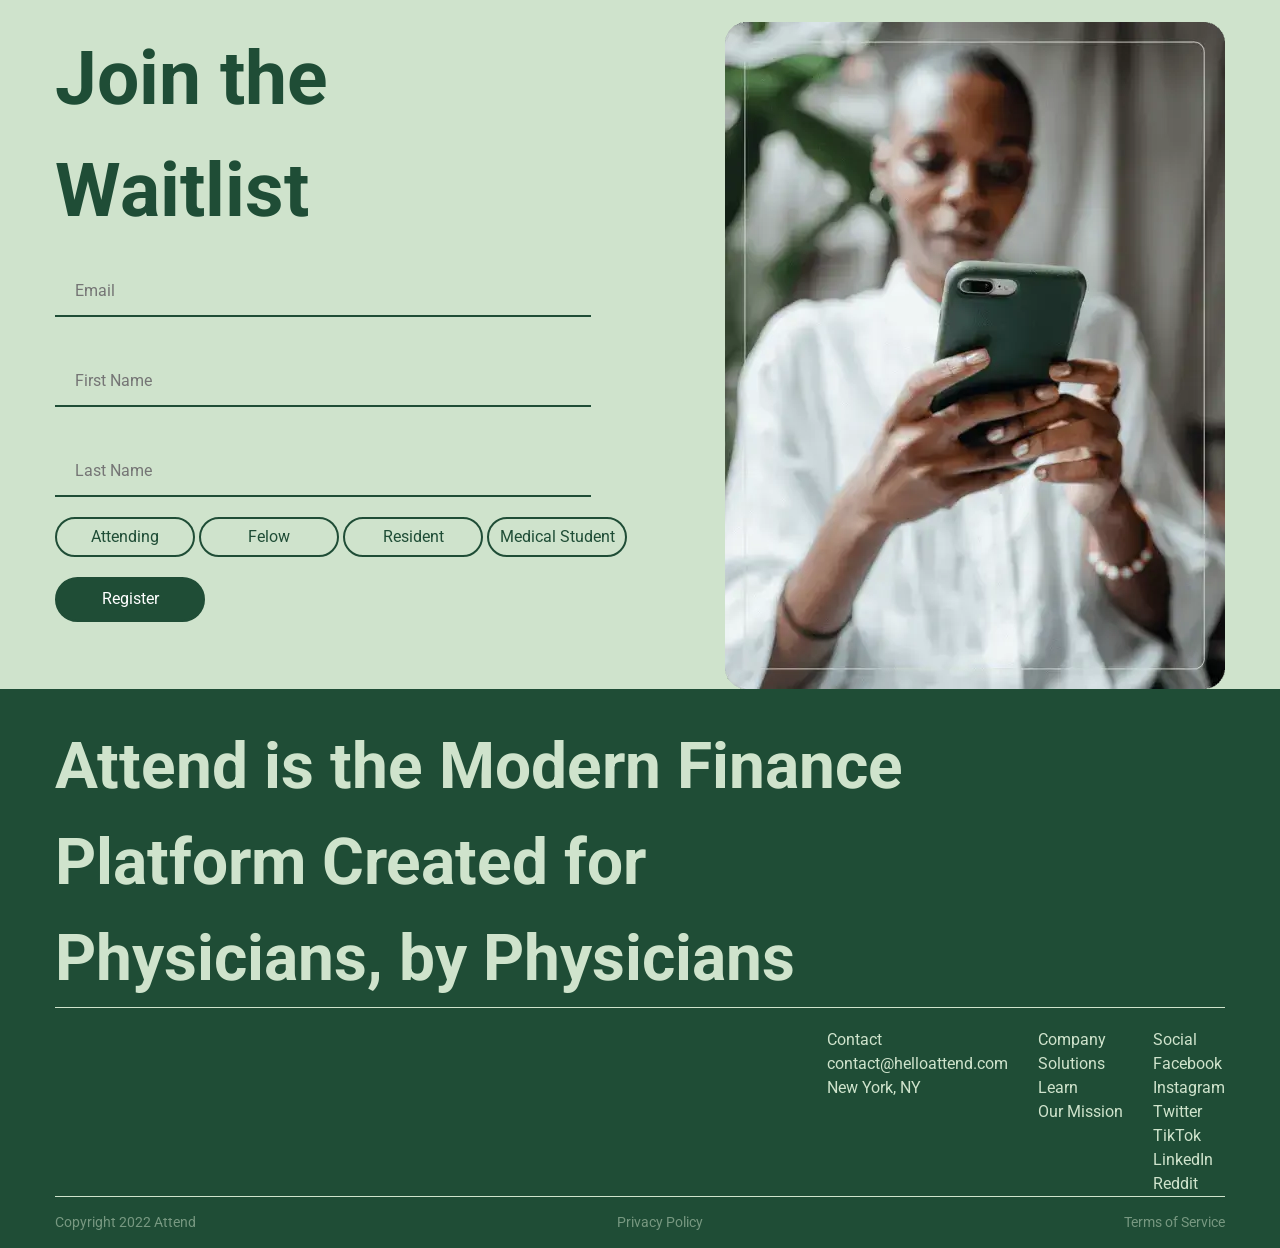
==== commit c4bb44fe: "Add files via upload" ====
--- a/index.html
+++ b/index.html
@@ -6,6 +6,7 @@
     <meta name="viewport" content="width=device-width, initial-scale=1.0">
     <meta name="description" content="The Financial Independence Platform for Physicians">
     <meta name="viewport" content="width=device-width, initial-scale=1, viewport-fit=cover">
+    <meta name="theme-color">
     <title>Take Care of You</title>
     <!--Google fonts-->
     <link rel="preconnect" href="https://fonts.googleapis.com">
@@ -15,14 +16,20 @@
     <link href="https://unpkg.com/aos@2.3.1/dist/aos.css" rel="stylesheet">
     <link rel="stylesheet" href="index.css">
     <link rel="stylesheet" href="mobile.css">
+    <link defer src="stylesheet" href="sw.js">
+    <script defer src="https://unpkg.com/aos@2.3.1/dist/aos.js"></script>
+    <script defer src="index.js"></script>
 </head>
 <body>
+    <noscript>
+        You need to enable JavaScript to run this app.
+      </noscript>
     <header class="header">
         <div class="container">
            <div class="navigation">
-                <a class="active">Solutions</a>
-                <a>Learn</a>
-                <a>About Us</a>
+                <a class="active" href="#register-wrapper">Solutions</a>
+                <a href="#learn-more">Learn</a>
+                <a href="#accordeon-wrapper">About Us</a>
            </div>
         </div>
     </header>
@@ -34,7 +41,7 @@
             <button class="join">Join the waitlist</button>
         </div>
         <div class="right">
-            <img class="main-image" src="./234.webp">
+            <img class="main-image" src="./234.webp" alt="working doctor">
         </div>
 
     </div>
@@ -44,7 +51,7 @@
             <h2 data-aos="fade-left" data-aos-once="true">The Financial Independence <br> Platform for Physicians</h2>
             
             <p data-aos="fade-right" data-aos-once="true">Doctors make so many sacrifices for the greater good, including their own financial <br> wellbeing. Attend is a comprehensive digital finance platform designed to change <br> that. Now you can take care of yourself as well as you take care of your patients.</p>
-            <img class="bottom-image" src="./img2.webp">
+            <img class="bottom-image" src="./img2.webp" alt="woman searching something in her phone">
         </div>
     </div>
     <div class="attending">
@@ -52,38 +59,38 @@
             <h2 data-aos="fade-right" data-aos-once="true">Attending to Your <br> Financial life</h2>
             
             <p data-aos="fade-left" data-aos-once="true">Physicians shouldn't have to choose between meaning and money — you <br> deserve both. Attend gives you the power to easily manage your finances <br> anytime, anywhere no sacrifice necessary.</p>
-            <img class="doctor" src="./doctorpic.webp">
+            <img class="doctor" src="./doctorpic.webp" alt="woman doctor speaking to patient">
         </div>
     </div>
     <div class="solutions" >
         <div class="container">
             <div class="solutions-wrapper" data-aos="fade-left"
             data-aos-anchor-placement="bottom-bottom"  data-aos-duration="500" data-aos-delay="100" data-aos-once="true">
-                <div class="accordeon-wrapper">
+                <div class="accordeon-wrapper" id="accordeon-wrapper">
                     <h2>A Financial Solutions <br> Platform that is...</h2>
                     <div class="accordeon" >
                         <div class="acc">
                           <input type="radio" name="accDuvidas" id="accDuvidas-1" />
-                          <label for="accDuvidas-1">Tailored <img src="./plus.png"></label>
+                          <label for="accDuvidas-1">Tailored <img src="./plus.png" alt="white plus on green background"></label>
                           <p>Only for physicians — because there's no financial journey quite like yours.</p>
                         </div>
                         <div class="line"></div>
                         <div class="acc">
                           <input type="radio" name="accDuvidas" id="accDuvidas-2" />
-                          <label for="accDuvidas-2">Empowering <img src="./plus.png"></label>
+                          <label for="accDuvidas-2">Empowering <img src="./plus.png" alt="white plus on green background"></label>
                           <p>The actionable information you need to make smarter financial decisions.</p>
                         </div>
                         <div class="line"></div>
                         <div class="acc">
                           <input type="radio" name="accDuvidas" id="accDuvidas-3" />
-                          <label for="accDuvidas-3">Convenient <img src="./plus.png"></label>
+                          <label for="accDuvidas-3">Convenient <img src="./plus.png" alt="white plus on green background"></label>
                           <p>Always-on digital solution that fits in seamlessly with your always-on lifestyle.</p>
                         </div>
                         <div class="line"></div>
                       </div>
                        <button class="learn-more" >Learn More</button>
                 </div>
-                <img class="phone-image" src="./phone.png">
+                <img class="phone-image" src="./phone.png" alt="minimalistic phone picture">
             </div>
         </div>
         
@@ -96,17 +103,17 @@
             </div>
             <div class="people">
                 <div class="attending-physicians">
-                    <img src="./attending.webp">
+                    <img src="./attending.webp" alt="happy doctor woman">
                     <p>Attending Physicians</p>
                     <p>You can do more than just make up for lost time</p>
                 </div>
                 <div class="fellas">
-                    <img src="./fellas.webp">
+                    <img src="./fellas.webp" alt="smiling doctor male">
                     <p>Residents & Fellows</p>
                     <p>The time to protect your</p>
                 </div>
                 <div class="students">
-                    <img src="./students.webp">
+                    <img src="./students.webp" alt="woman studying the medecine">
                     <p>Medical Students</p>
                     <p>The earlier you tend to your finances the better</p>
                 </div>
@@ -116,7 +123,7 @@
     <div class="best-medicine">
         <div class="container">
             <div class="confidence">
-                <h2>Knowledge is the <br> Best Medicine</h2>
+                <h2 id="learn-more">Knowledge is the <br> Best Medicine</h2>
                 <p>Feel late to the game of financial education? You're not alone. Attend breaks it down, makes it <br> easy and gives you confidence that your financial future is in good hands — yours.</p>
                 <button>Learn More</button>
             </div>
@@ -124,7 +131,7 @@
     </div>
     <div class="join-us">
         <div class="container" style="padding-top: 15px;">
-            <div class="register-wrapper">
+            <div class="register-wrapper" id="#register-wrapper">
                 <div class="register" data-aos="fade-right" data-aos-delay="150" data-aos-once="true">
                     <h2>Join the <br> Waitlist</h2>
                     <form>
@@ -144,7 +151,7 @@
                     </div>
                     <button class="registration-button">Register</button>
                     </div>
-                <img class="black-woman" src="./black-woman.webp" data-aos="zoom-in-up" data-aos-once="true">
+                <img class="black-woman" src="./black-woman.webp" alt="black woman healing people" data-aos="zoom-in-up" data-aos-once="true">
             </div>  
         </div>
     </div>
@@ -156,14 +163,14 @@
             <div class="footer-navigation">
                 <div class="contact">
                     <a>Contact</a>
-                    <a>contact@helloattend.com</a>
+                    <a href="contact@helloattend.com">contact@helloattend.com</a>
                     <a>New York, NY</a>
                 </div>
                 <div class="company">
                     <a>Company</a>
-                    <a>Solutions</a>
-                    <a>Learn</a>
-                    <a>Our Mission</a>
+                    <a href="#register-wrapper">Solutions</a>
+                    <a href="#learn-more">Learn</a>
+                    <a href="#accordeon-wrapper">Our Mission</a>
                 </div>
                 <div class="social">
                     <a>Social</a>
@@ -182,8 +189,6 @@
             </div>
         </div>
     </div>
-    <script src="https://unpkg.com/aos@2.3.1/dist/aos.js"></script>
-    <script src="index.js"></script>
     <div class="preloader" id="preloader">
         <div class="spinner-3"></div>
     </div>
--- a/index.css
+++ b/index.css
@@ -18,6 +18,7 @@
 html {
   height: 100%;
   overflow-x: hidden;
+  scroll-behavior: smooth;
 }
 
 /* Убираем внешние отступы */
@@ -320,6 +321,7 @@
   margin-bottom: 10px;
   transition: ease-in-out;
   background-color: white;
+  cursor: pointer;
 }
 
 .learn-more:hover{
@@ -508,13 +510,15 @@
   display: flex;
   justify-content: flex-end;
   gap: 30px;
-  color:  #CFE3CC;
+  
   border-bottom: 1px solid #CFE3CC;
   
 }
 
 .footer-navigation a{
   display: inline-block;
+  color:  #CFE3CC;
+  text-decoration: none;
 }
 
 .rights{
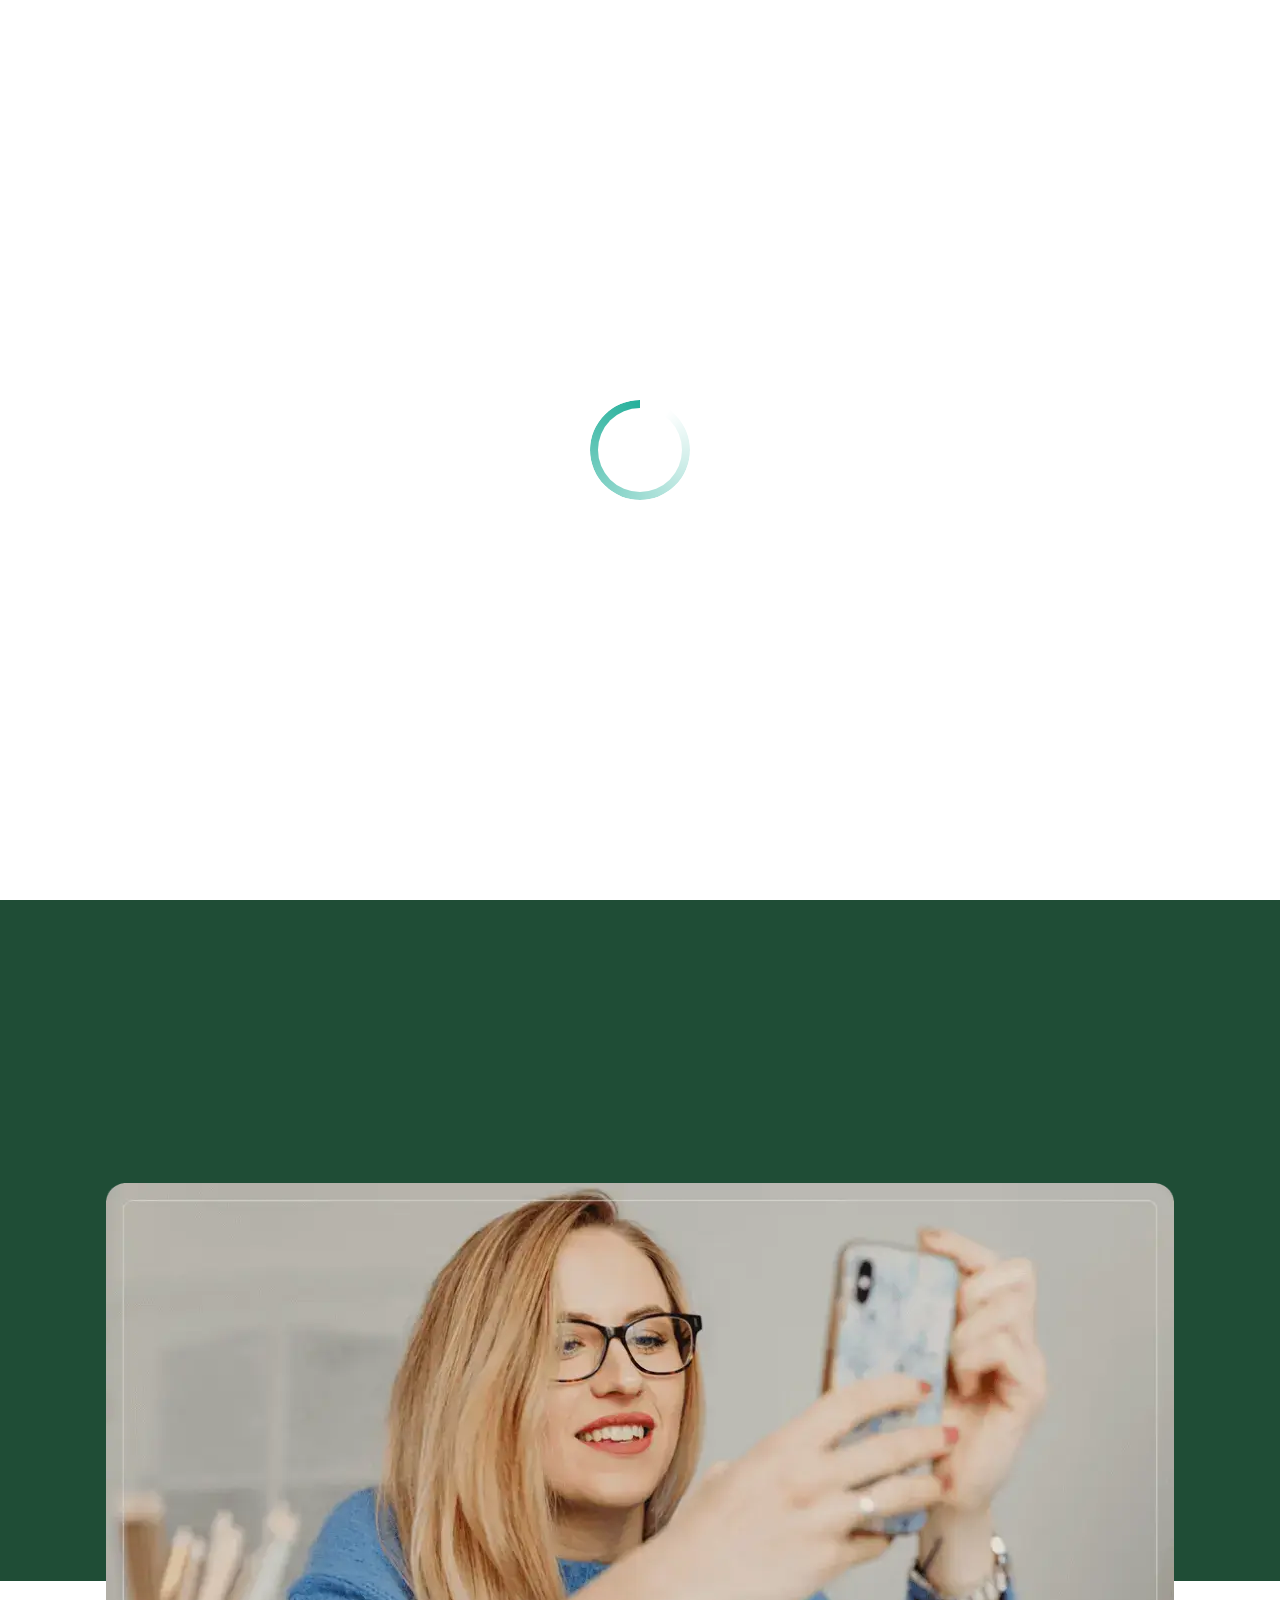
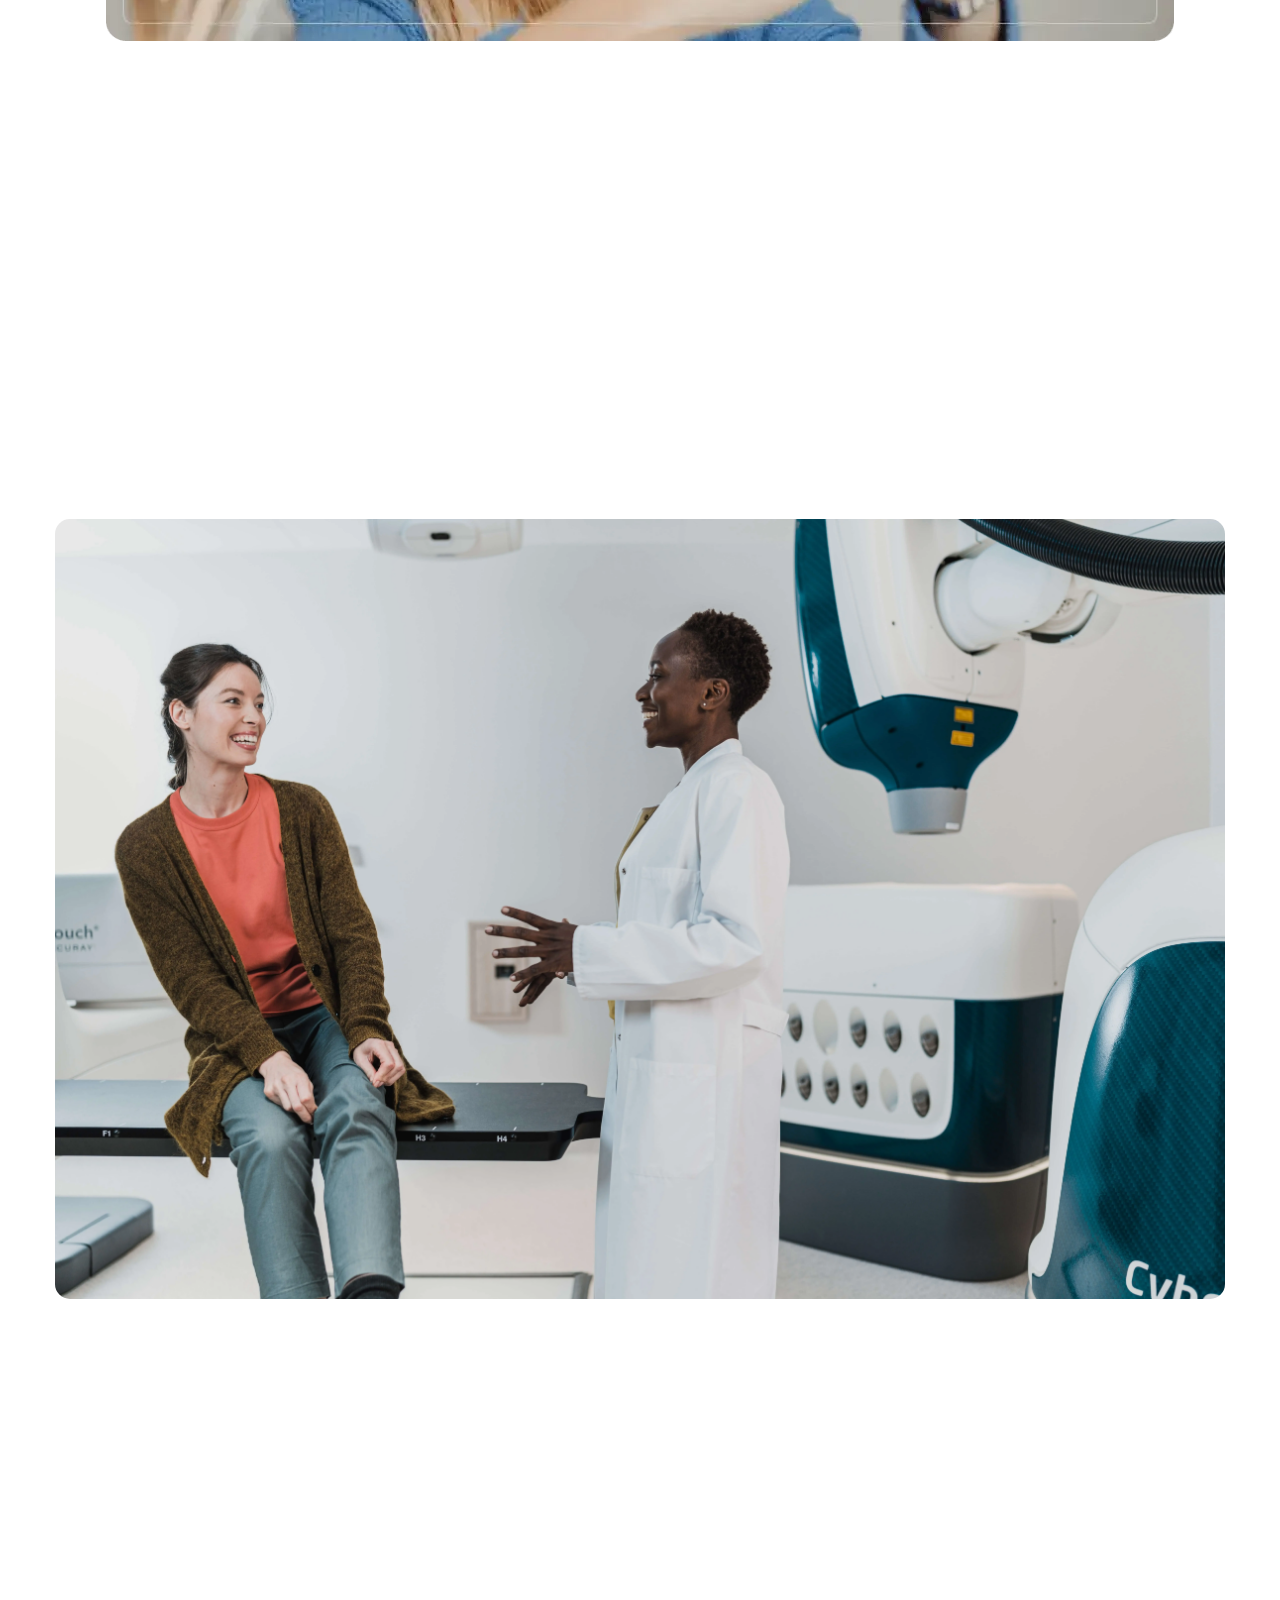
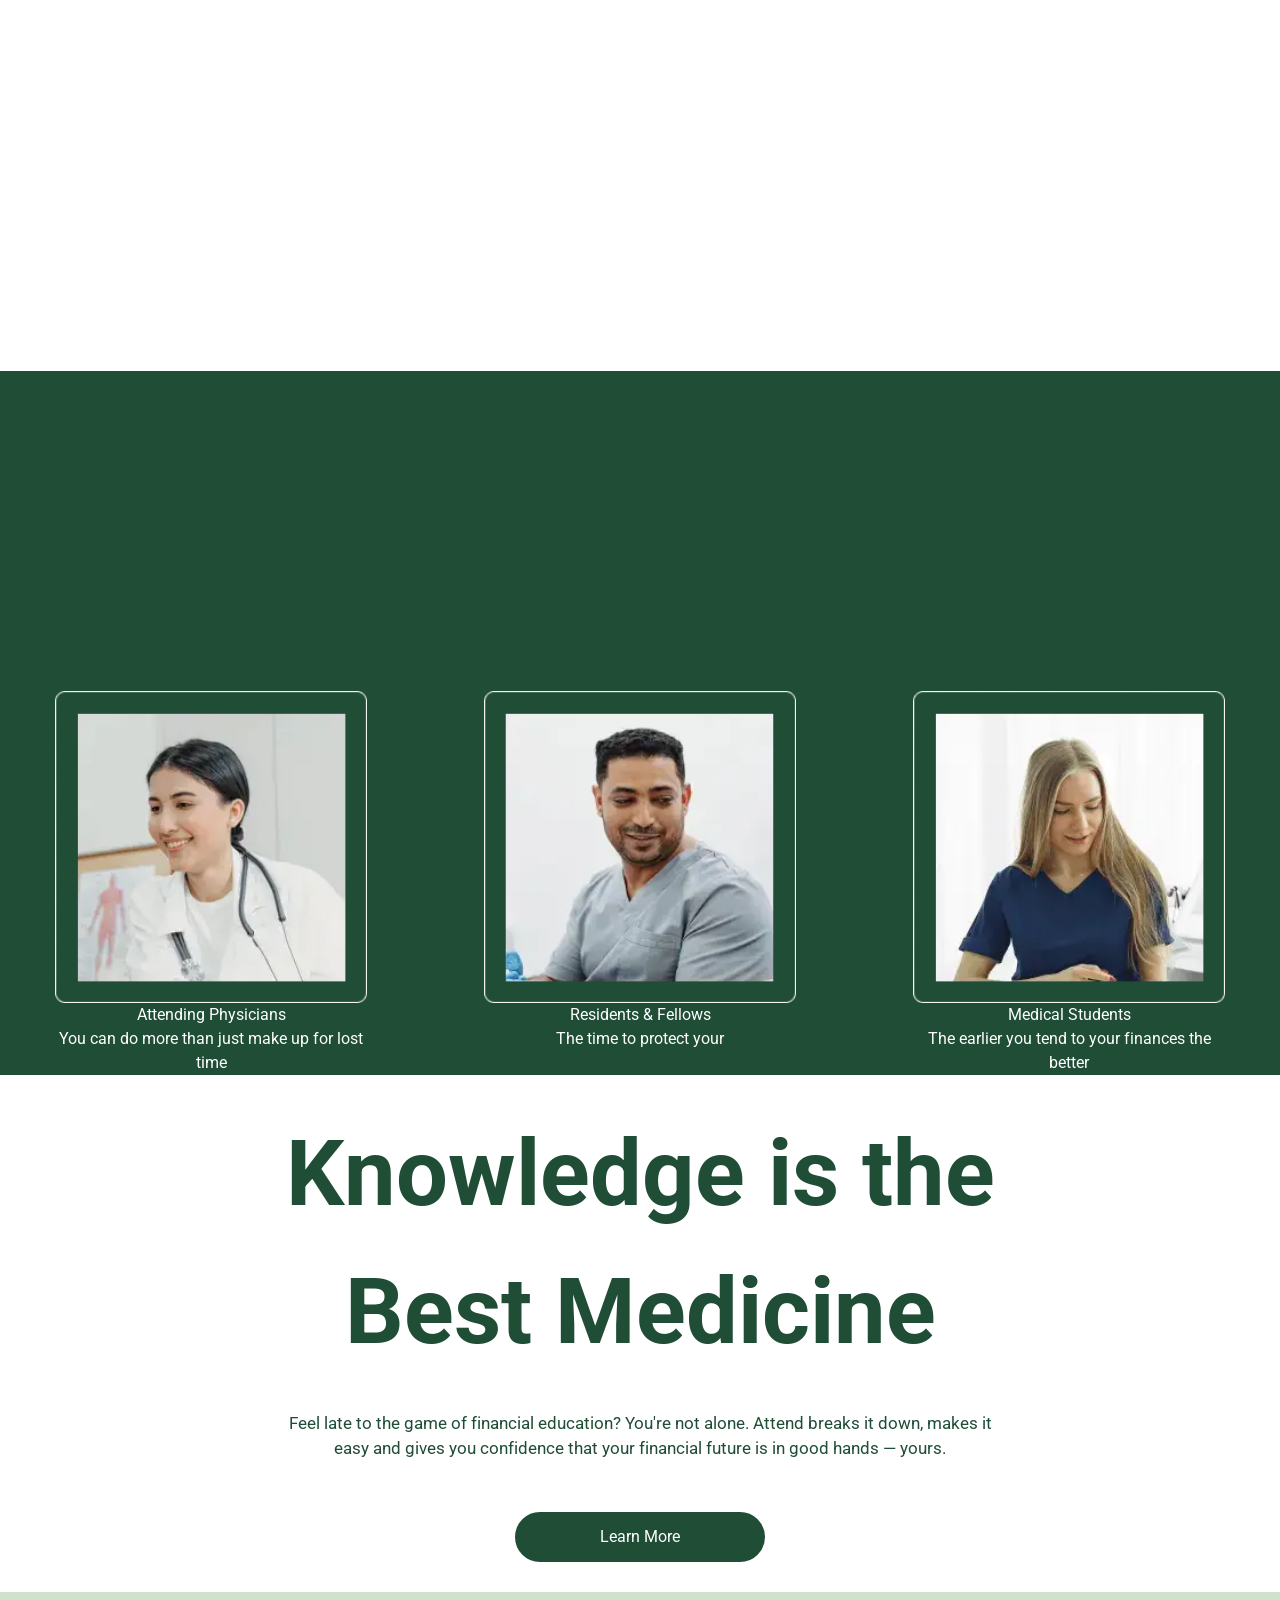
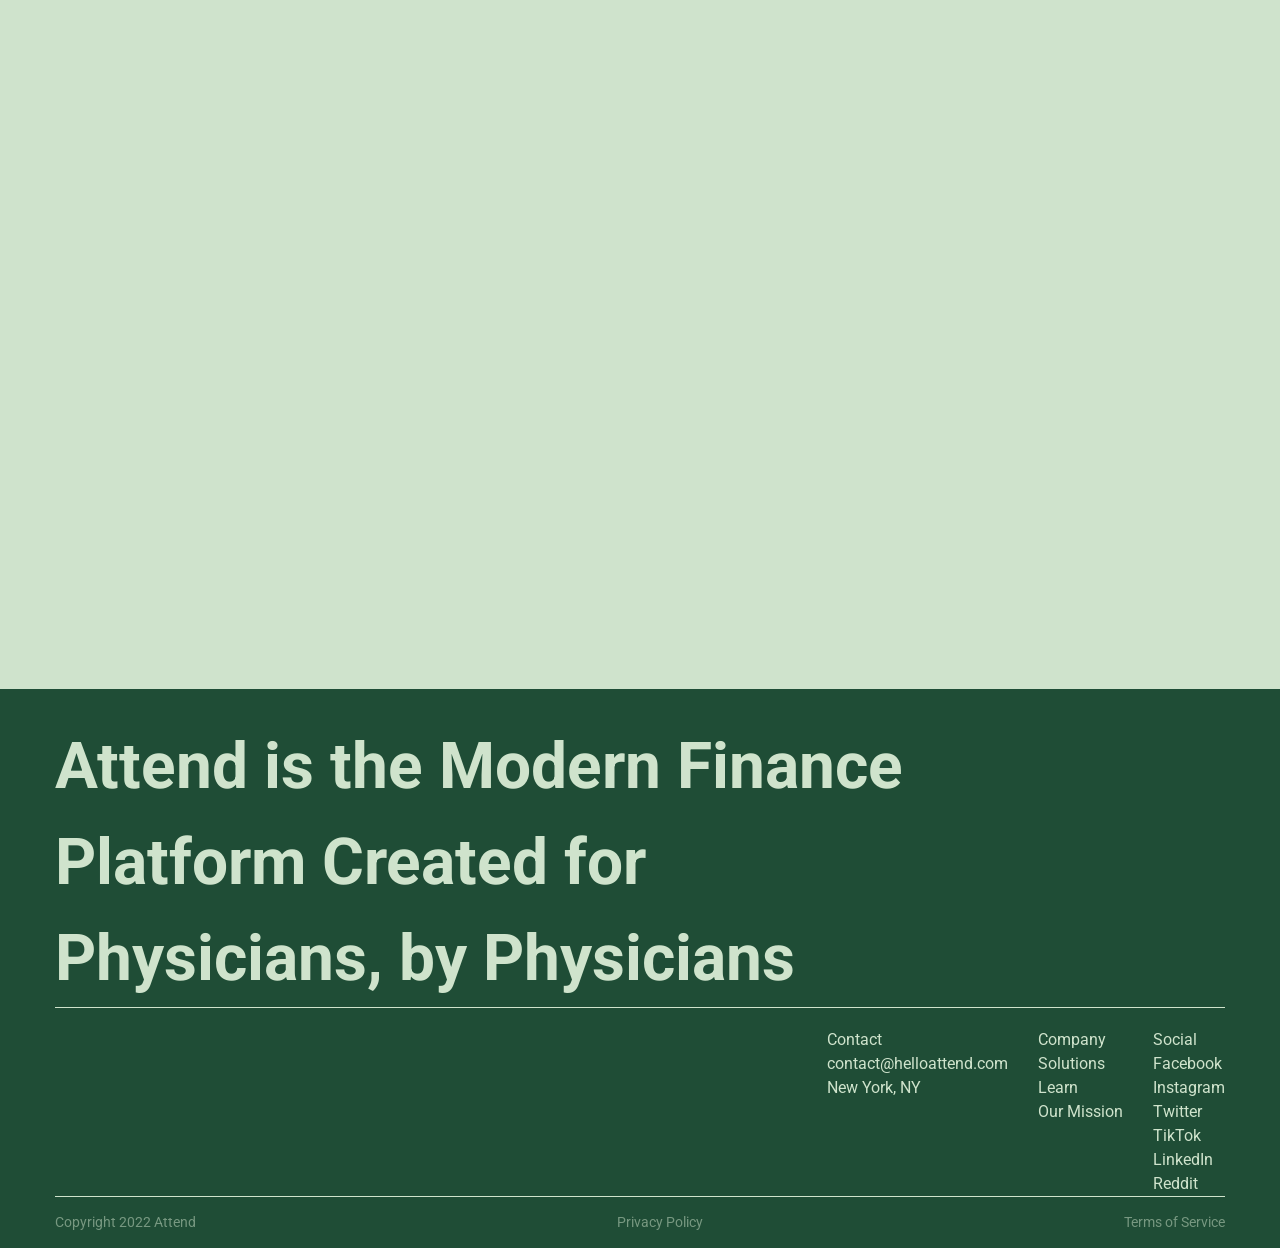
==== commit 177895a2: "Add files via upload" ====
--- a/index.html
+++ b/index.html
@@ -16,9 +16,9 @@
     <link href="https://unpkg.com/aos@2.3.1/dist/aos.css" rel="stylesheet">
     <link rel="stylesheet" href="index.css">
     <link rel="stylesheet" href="mobile.css">
-    <link defer src="stylesheet" href="sw.js">
+    <script defer src="index.js"></script>
+    <script defer src="sw.js"></script>
     <script defer src="https://unpkg.com/aos@2.3.1/dist/aos.js"></script>
-    <script defer src="index.js"></script>
 </head>
 <body>
     <noscript>
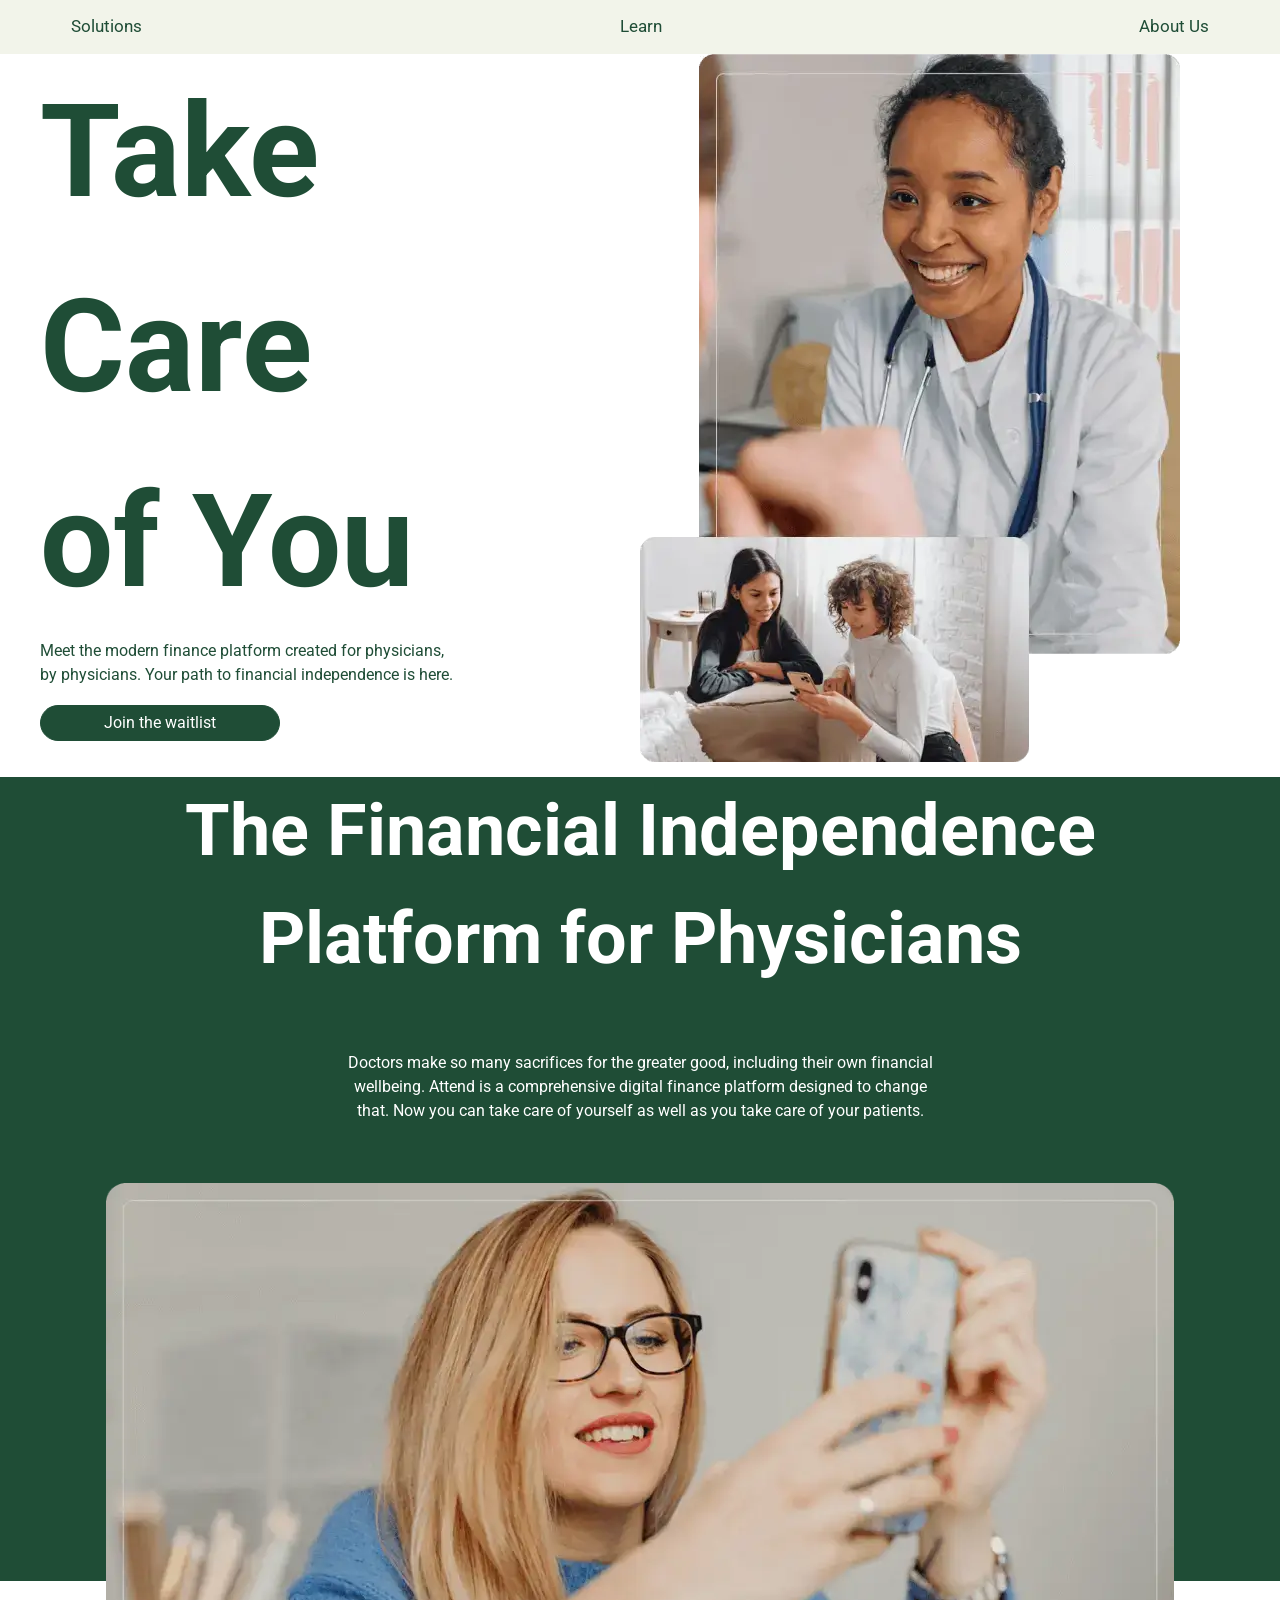
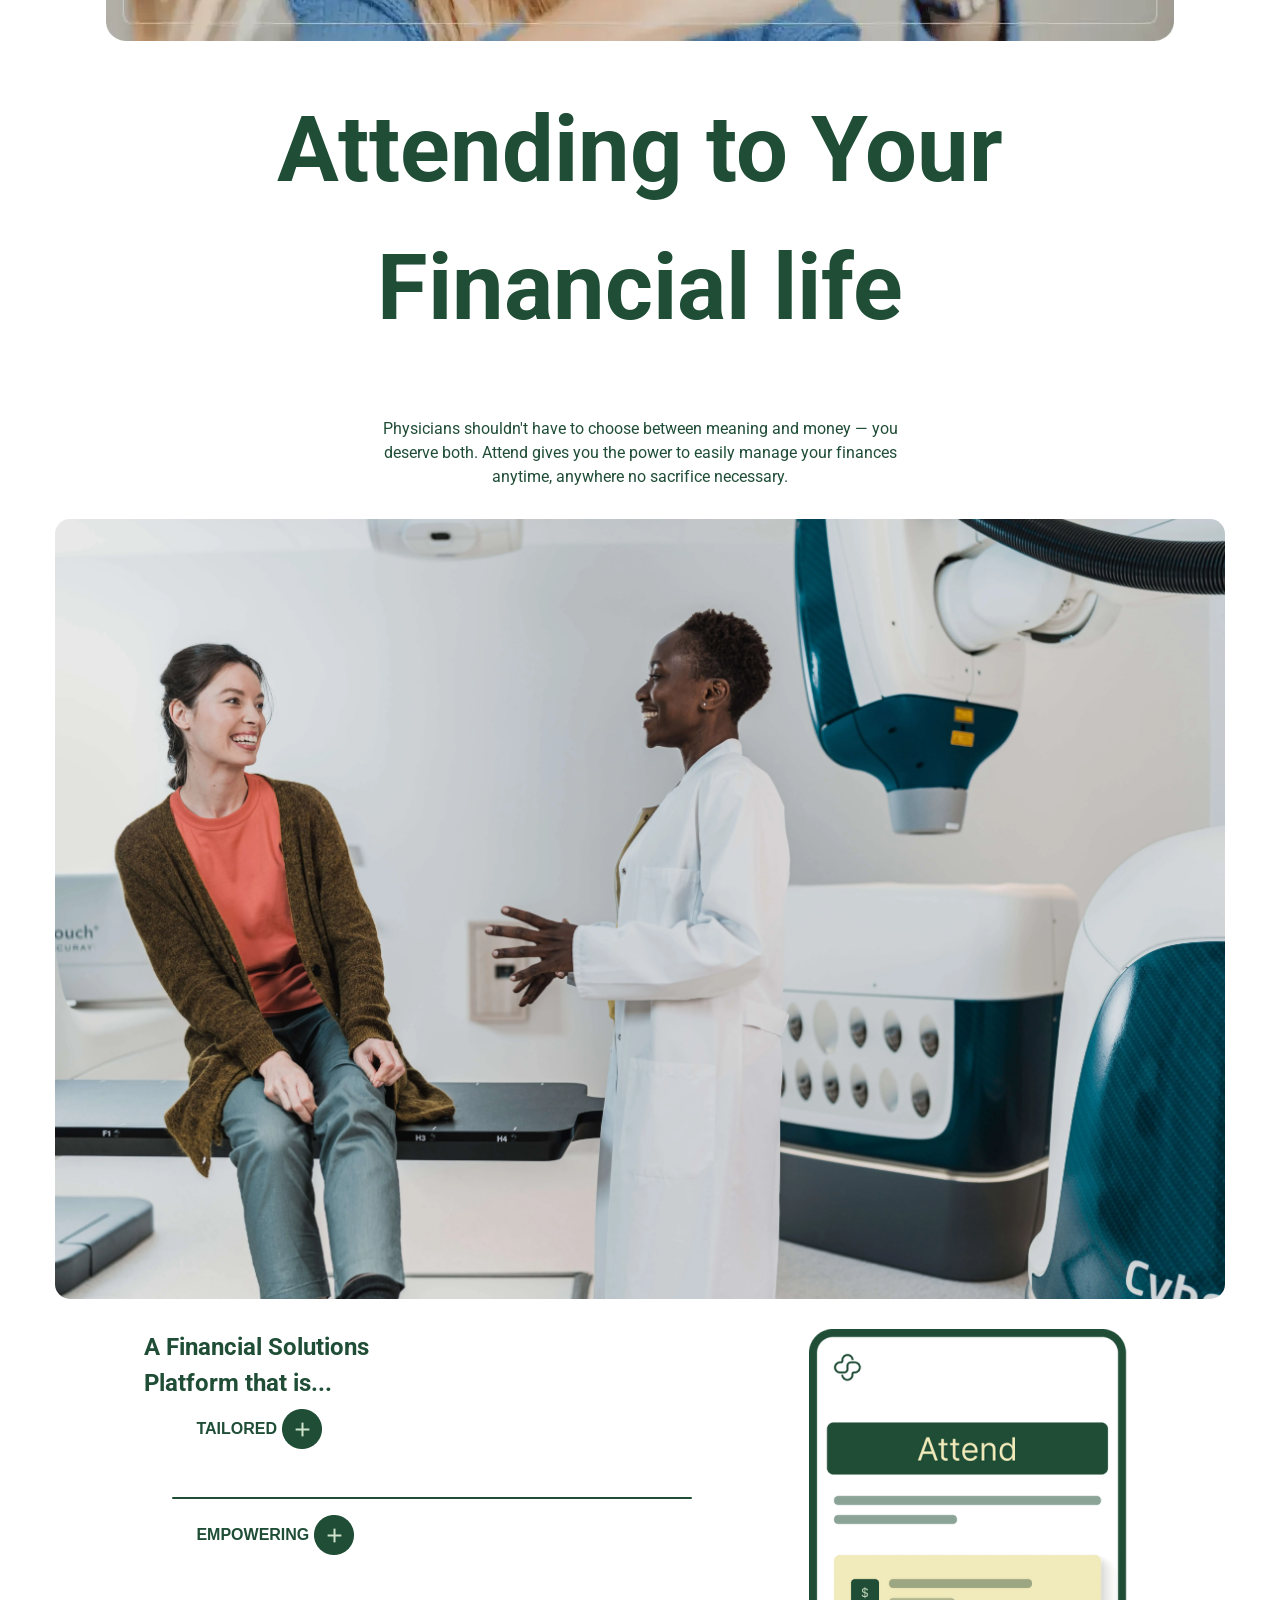
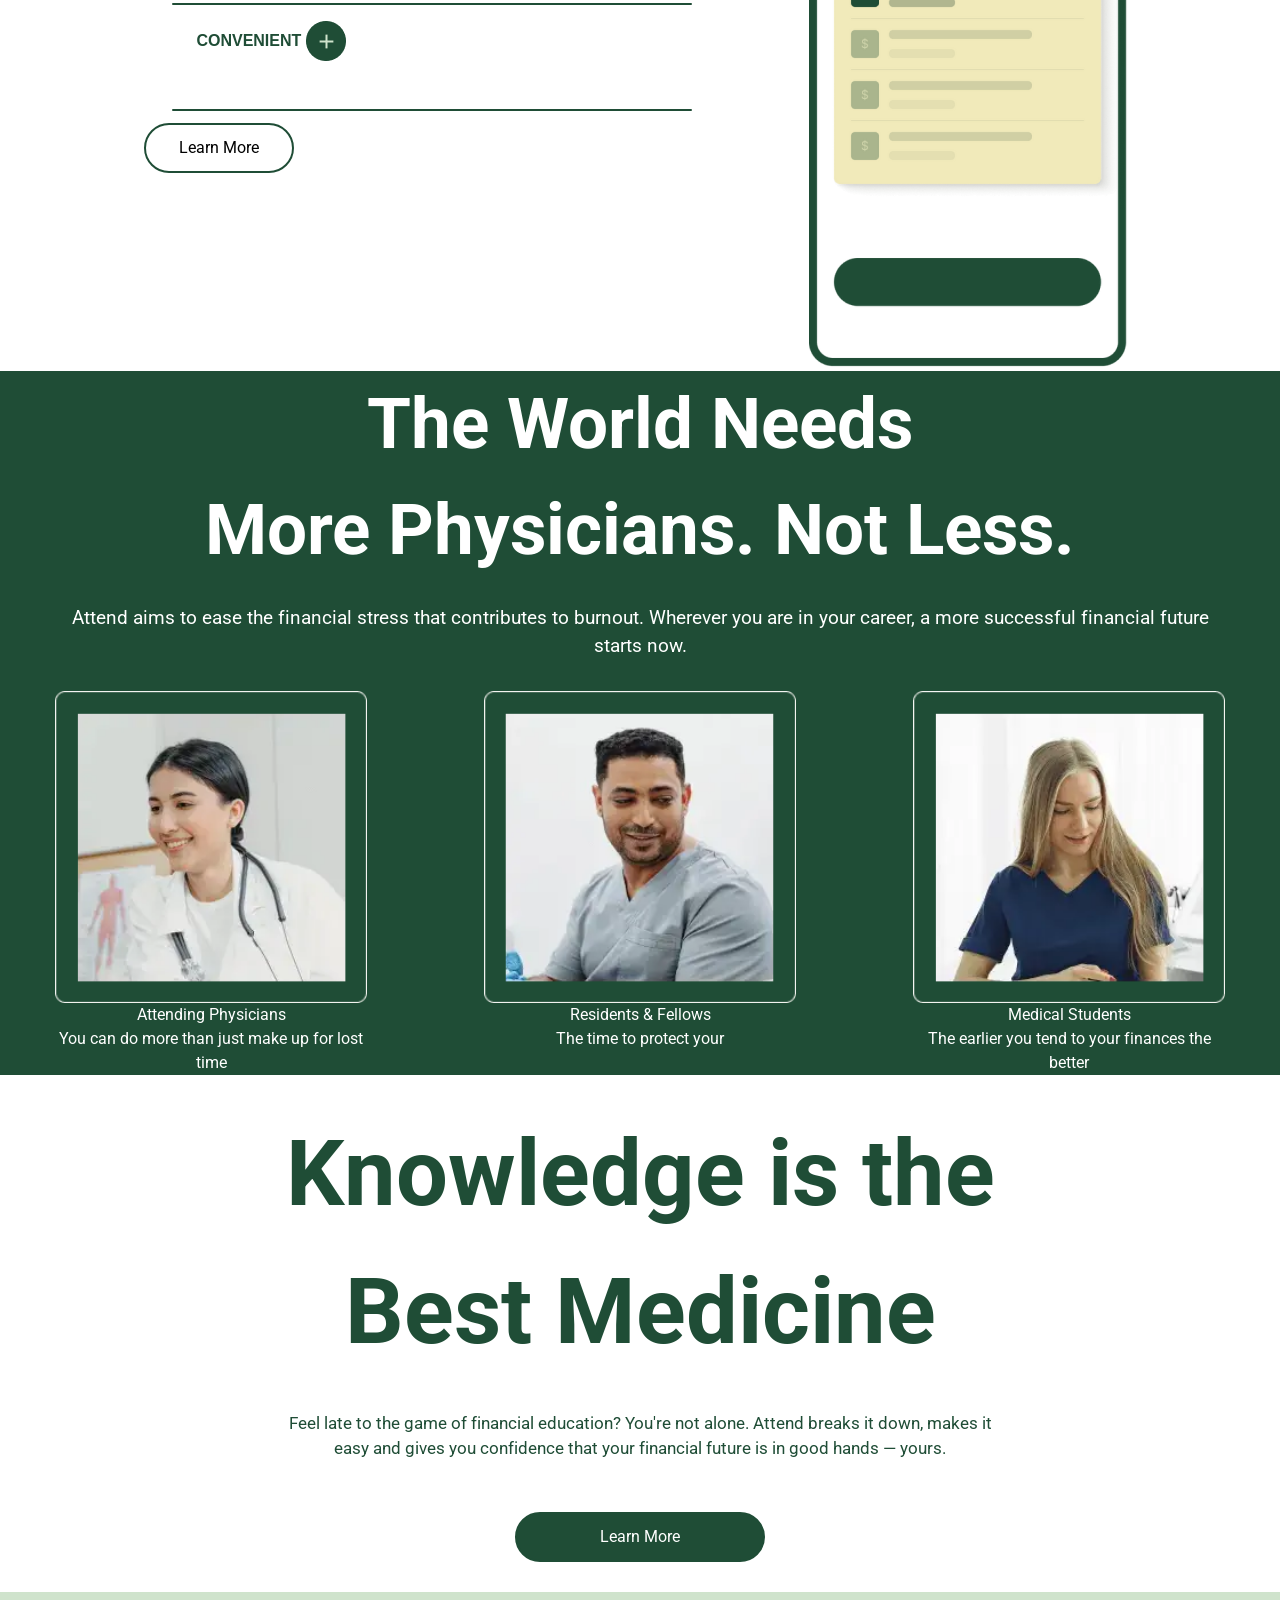
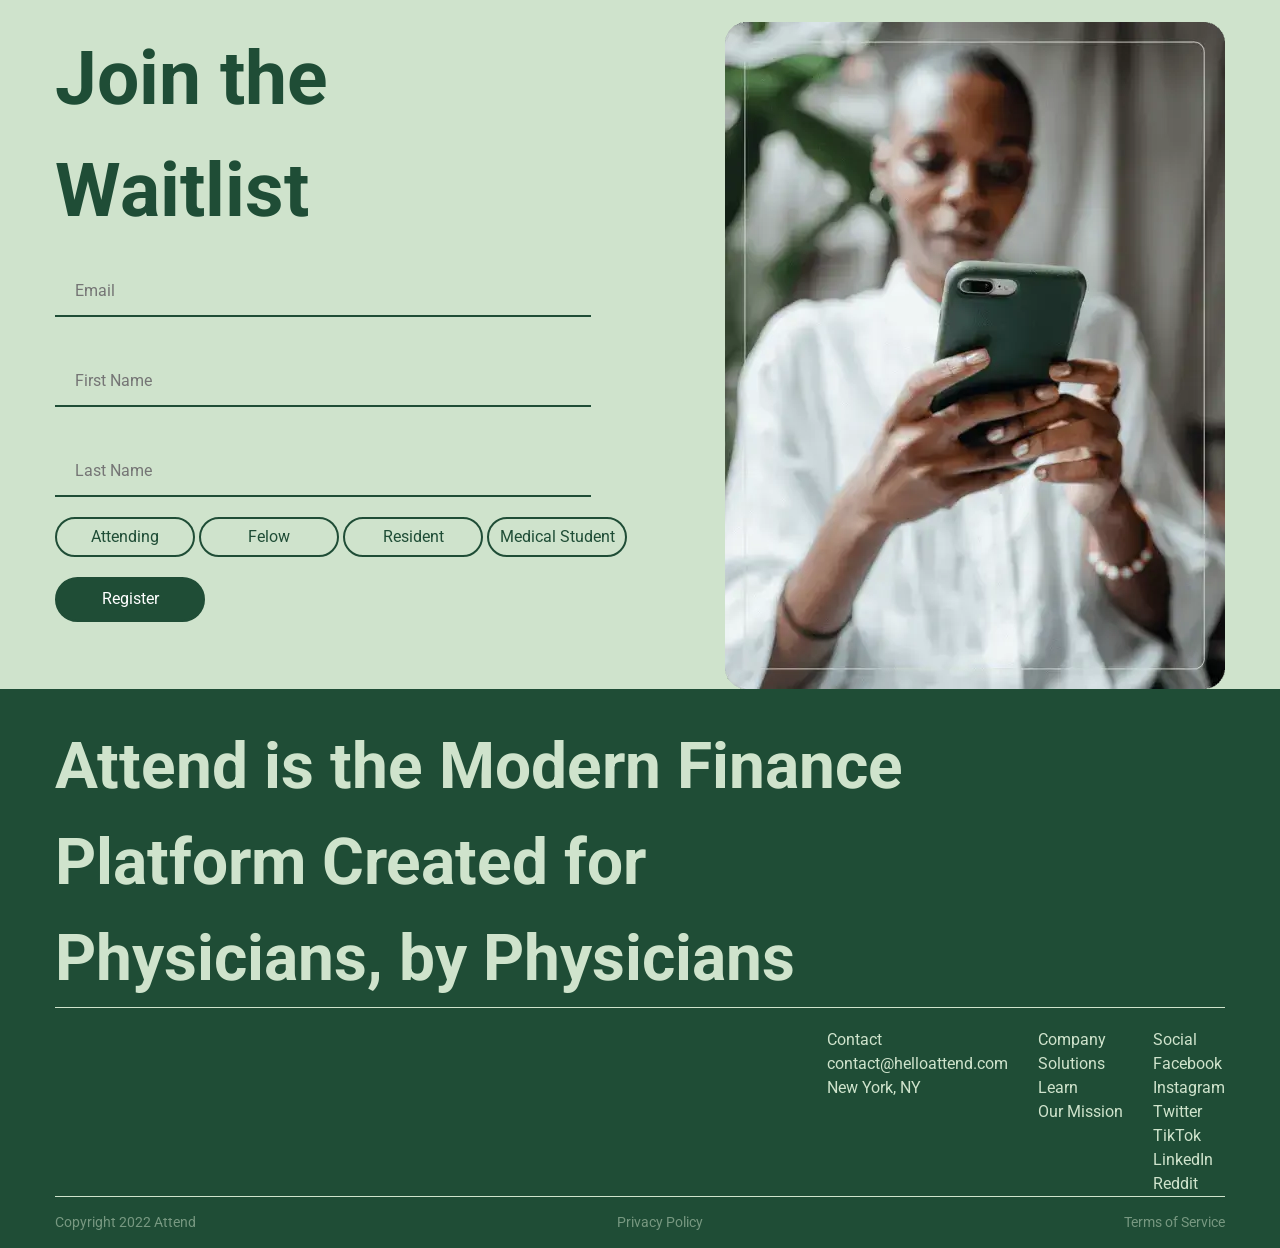
==== commit bb5c9a79: "Add files via upload" ====
--- a/index.html
+++ b/index.html
@@ -8,6 +8,7 @@
     <meta name="viewport" content="width=device-width, initial-scale=1, viewport-fit=cover">
     <meta name="theme-color">
     <title>Take Care of You</title>
+    <link rel="manifest" href="manifest.webmanifest">
     <!--Google fonts-->
     <link rel="preconnect" href="https://fonts.googleapis.com">
     <link rel="preconnect" href="https://fonts.gstatic.com" crossorigin>
@@ -16,9 +17,9 @@
     <link href="https://unpkg.com/aos@2.3.1/dist/aos.css" rel="stylesheet">
     <link rel="stylesheet" href="index.css">
     <link rel="stylesheet" href="mobile.css">
+    <script defer src="https://unpkg.com/aos@2.3.1/dist/aos.js"></script>
     <script defer src="index.js"></script>
-    <script defer src="sw.js"></script>
-    <script defer src="https://unpkg.com/aos@2.3.1/dist/aos.js"></script>
+    <script defer src="sw.js"></script> 
 </head>
 <body>
     <noscript>
